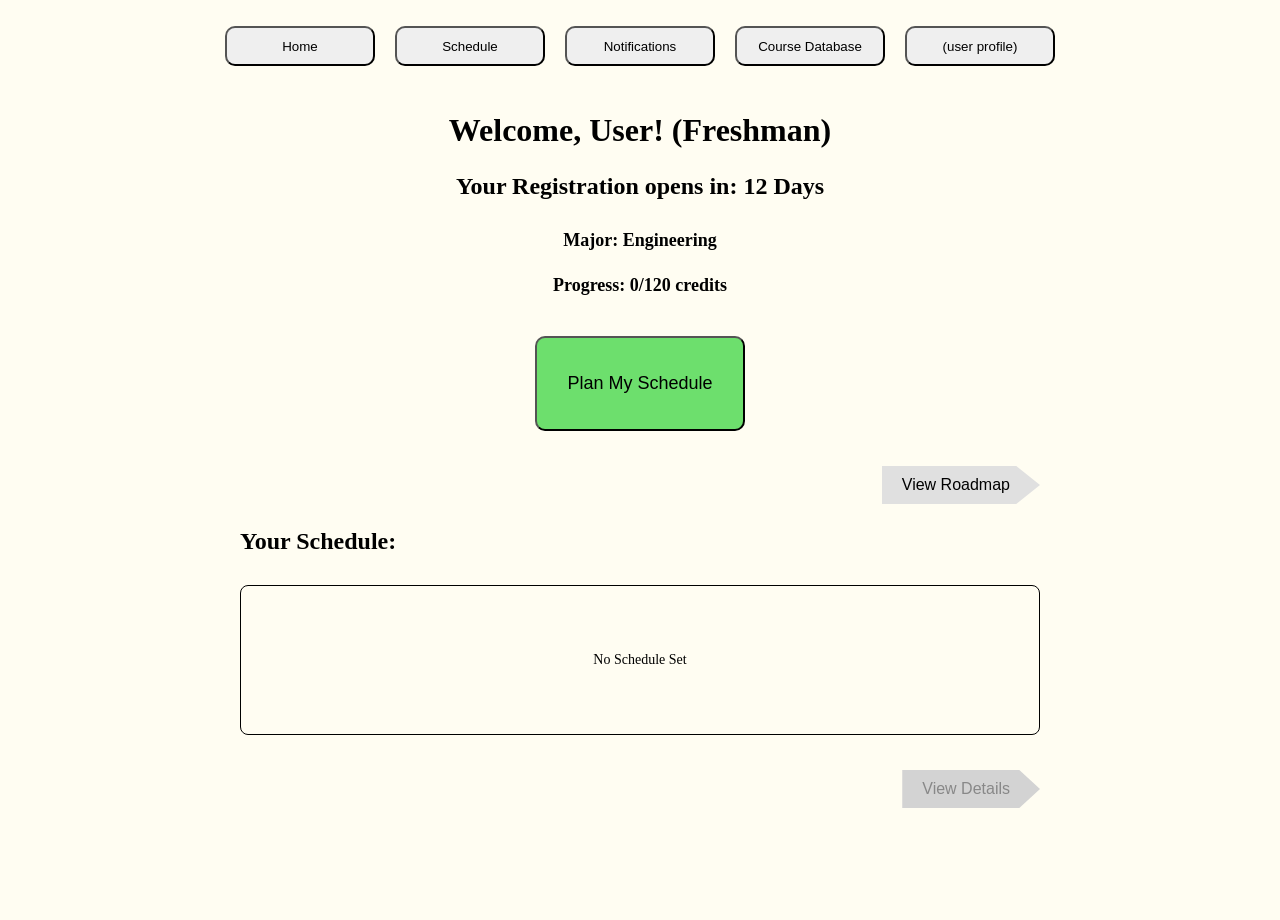
==== index.html @ ade17114 "added course database page placeholders and working dropdown" ====
<!doctype html>
<html lang="en-US">
  <head>
    <meta charset="utf-8" />
    <link rel="stylesheet" href="style.css" />
    <script src="functions.js" defer></script>
    <title>Home - UX Avengers Prototype</title>
  </head>
  <body>
    <nav>
      <!-- Navigation bar -->
      <ul class="nav-list">
        <li>
          <button onclick="showScreen('home-screen')" class="nav-button">
            Home
          </button>
        </li>
        <li>
          <button onclick="showScreen('schedule-screen')" class="nav-button">
            Schedule
          </button>
        </li>
        <li>
          <button
            onclick="showScreen('notifications-screen')"
            class="nav-button"
          >
            Notifications
          </button>
        </li>
        <li>
          <button
            onclick="showScreen('course-database-screen')"
            class="nav-button"
          >
            Course Database
          </button>
        </li>
        <li>
          <button
            onclick="showScreen('user-profile-screen')"
            class="nav-button"
          >
            (user profile)
          </button>
        </li>
      </ul>
    </nav>

    <div class="screen active" id="home-screen">
      <!-- Main content will go here -->
      <main>
        <div class="user-info">
          <h1>Welcome, User! (Freshman)</h1>
          <h3>Your Registration opens in: 12 Days</h3>
        </div>
        <div class="user-info">
          <h4>Major: Engineering</h4>
          <h4>Progress: 0/120 credits</h4>
        </div>

        <button
          onclick="showScreen('course-database-screen')"
          class="schedule-button"
        >
          Plan My Schedule
        </button>
        <button
          onclick="showScreen('course-roadmap-screen')"
          class="arrow-button"
        >
          View Roadmap
        </button>

        <section class="schedule-home">
          <h3>Your Schedule:</h3>
          <div class="schedule-box">
            <p class="empty-schedule">No Schedule Set</p>
          </div>
        </section>

        <button class="arrow-button details-button" disabled>
          View Details
        </button>
      </main>
    </div>

    <div class="screen" id="schedule-screen">
      <div class="screen-title">
        <h1>Your Schedule</h1>
      </div>
    </div>

    <div class="screen" id="notifications-screen">
      <div class="screen-title">
        <h1>Set Alarms</h1>
      </div>
    </div>

    <div class="screen" id="course-database-screen">
      <div class="screen-title">
        <h1>Select a Section</h1>
      </div>

      <div class="screen-body-container">
        <div class="course-db-topbar">
          <input
            type="text"
            id="course-search"
            class="course-search-bar"
            placeholder="Search courses..."
          />

          <div class="course-db-buttons">
            <button class="alarm-button">Alarms</button>
            <button class="filter-button">Filter</button>
          </div>
        </div>

        <div class="course-dropdown">
          <button
            class="dropdown-toggle"
            onclick="toggleDropdown('major-dropdown')"
          >
            Major Courses
          </button>

          <div class="dropdown-content" id="major-dropdown">
            <div class="course-card">
              <h2>MAT 1140</h2>
              <h3>Calculus 1</h3>
              <p>No Prerequisites</p>
              <p>Not Taken</p>
              <p>Tues, Thurs 8:00 AM -- 10:15 AM</p>
              <p>Description</p>
            </div>

            <div class="course-card">
              <h2>MAT 1140</h2>
              <h3>Calculus 1</h3>
              <p>No Prerequisites</p>
              <p>Not Taken</p>
              <p>Tues, Thurs 8:00 AM -- 10:15 AM</p>
              <p>Description</p>
            </div>
          </div>

          <div class="course-dropdown">
            <button
              class="dropdown-toggle"
              onclick="toggleDropdown('ge-dropdown')"
            >
              GE Courses
            </button>

            <div class="dropdown-content" id="ge-dropdown">
              <div class="course-card">
                <h2>MAT 1140</h2>
                <h3>Calculus 1</h3>
                <p>No Prerequisites</p>
                <p>Not Taken</p>
                <p>Tues, Thurs 8:00 AM -- 10:15 AM</p>
                <p>Description</p>
              </div>

              <div class="course-card">
                <h2>MAT 1140</h2>
                <h3>Calculus 1</h3>
                <p>No Prerequisites</p>
                <p>Not Taken</p>
                <p>Tues, Thurs 8:00 AM -- 10:15 AM</p>
                <p>Description</p>
              </div>
            </div>
          </div>
        </div>
      </div>
      <button class="add-courses-button">Add Selected Courses</button>
    </div>

    <div class="screen" id="user-profile-screen">
      <div class="screen-title">
        <h1>User Profile</h1>
      </div>
    </div>

    <div class="screen" id="course-roadmap-screen">
      <div class="screen-title">
        <h1>Course Roadmap</h1>
      </div>
      <div class="screen-body-container">
        <h3>Major Requirements:</h3>
        <div class="courses-box" id="major-courses-box">
          <p>No current courses</p>
        </div>
        <h3>GE Requirements</h3>
        <div class="courses-box" id="ge-courses-box">
          <p>No current courses</p>
        </div>
      </div>
    </div>
  </body>
</html>
---- style.css ----
body {
    display: flex;
    background-color: #FFFDF2;
    flex-direction: column;
    align-items: stretch;
    min-height: 100vh;
    margin: 0;
    padding: 10px;
}

nav {
    width: 100%;
}


main {
    width: 100%;
}

.screen {
    width: 100%;
    max-width: 800px;
    margin: 0 auto;
    display: none;
}

.screen-title{
    text-align: center;
}

.screen.active {
    display: block;
}

h1 {
    font-size: 32px;
}
h3 {
    margin-bottom: 30px;
    font-size: 24px;
}

nav ul {
    display: flex;
    justify-content: center;
    gap: 20px;
    list-style: none;
    padding: 0;
}

li {
    padding: 0;
}

.screen-body-container {
    padding: 0 20px; /* adjust this value */
    text-align: left;
}

.nav-button {
    width: 150px;
    height: 40px;
    display: flex;
    justify-content: center;
    align-items: center;
    border-radius: 10px;
}

button:hover {
    transform: scale(1.05);
}

.schedule-button {
    margin-top: 40px;
    padding: 35px 30px;
    font-size: 18px;
    display: block;
    margin-left: auto;
    margin-right: auto;
    border-radius: 10px;
    background-color: rgb(109, 223, 109);
}

.arrow-button {
    margin-top: 35px;
    padding: 10px 30px 10px 20px;
    font-size: 16px;
    display: block;
    margin-left: auto;
    margin-right: 0;
    border: none;
    background: none;
    cursor: pointer;
    clip-path: polygon(0% 0%, 85% 0%, 100% 50%, 85% 100%, 0% 100%);
    background-color: #e0e0e0;
}

.details-button {
    background-color: #d3d3d3;
    color: #888;
    cursor: not-allowed;
    filter: none;
    border: none;
}

.user-info {
    margin: 30px auto 0 auto;
    width: fit-content;
    text-align: center;
    font-size: 18px;
}

.schedule-section {
    margin-top: 30px;
}

.schedule-box {
    width: 100%;
    height: 150px;
    border: 1px solid black;
    border-radius: 8px;
    display: flex;
    align-items: center;
    justify-content: center;
    box-sizing: border-box;
    
}

.empty-schedule {
    color: black;
    font-size: 14px;
}

.courses-box{
    width: 100%;
    height: 150px;
    border: 1px solid black;
    border-radius: 8px;
    display: flex;
    align-items: center;
    justify-content: center;
    box-sizing: border-box;
}




.course-db-topbar {
    display: flex;
    justify-content: space-between;
    align-items: center;
    gap: 20px;
    margin-bottom: 25px;
    flex-wrap: wrap;
}

.course-search-bar {
    flex: 1;
    min-width: 220px;
    max-width: 400px;
    padding: 10px 14px;
    font-size: 16px;
    border: 1px solid #ccc;
    border-radius: 8px;
    box-sizing: border-box;
}

.course-db-buttons {
    display: flex;
    gap: 12px;
}

.course-db-buttons button {
    padding: 10px 18px;
    font-size: 15px;
    border: none;
    border-radius: 8px;
    cursor: pointer;
}

.add-courses-button {
    display: none;
    position: fixed;
    bottom: 20px;
    right: 20px;

    padding: 16px 20px;
    font-size: 16px;
    border: none;
    border-radius: 999px;

    background-color: rgb(109, 223, 109);
    color: black;
    cursor: pointer;

    box-shadow: 0 4px 12px rgba(0,0,0,0.15);
}

#course-database-screen.active .add-courses-button {
    display: block;
}

.dropdown-section {
    margin-bottom: 20px;
}

.dropdown-toggle {
    width: 100%;
    text-align: left;
    padding: 14px 16px;
    font-size: 18px;
    border: none;
    border-radius: 8px;
    background-color: #e8e8e8;
    cursor: pointer;
}

.dropdown-content {
    display: none;
    margin-top: 12px;
}

.dropdown-content.open {
    display: block;
}

.course-card {
    border: 1px solid #ccc;
    border-radius: 10px;
    padding: 16px;
    margin-bottom: 12px;
    background-color: white;
}

.course-card h3 {
    margin-top: 0;
    margin-bottom: 10px;
    font-size: 20px;
}

.course-card p {
    margin: 6px 0;
    font-size: 15px;
}
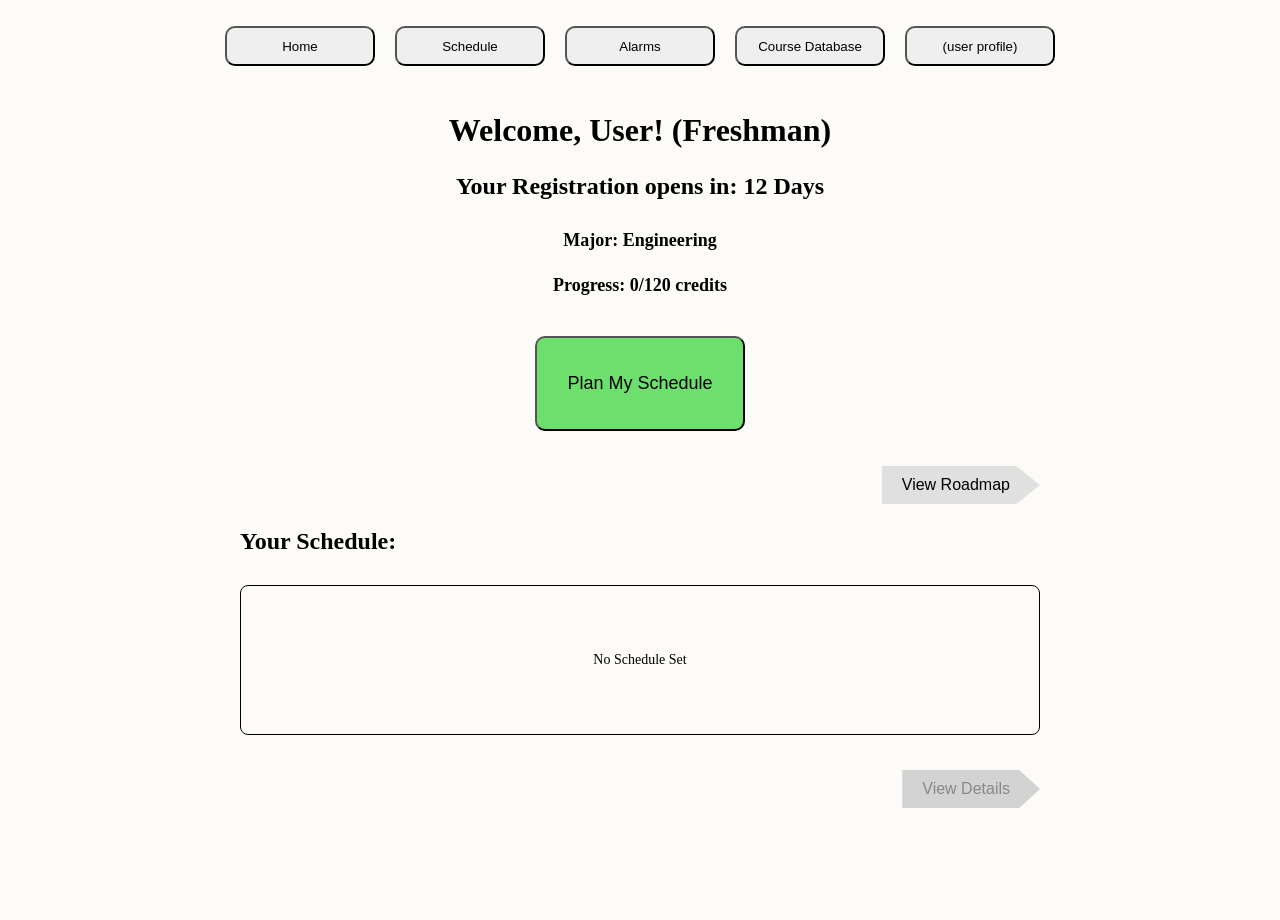
==== commit d2f2622e: "added more to course cards and spaced things better on course database" ====
--- a/index.html
+++ b/index.html
@@ -21,11 +21,8 @@
           </button>
         </li>
         <li>
-          <button
-            onclick="showScreen('notifications-screen')"
-            class="nav-button"
-          >
-            Notifications
+          <button onclick="showScreen('alarms-screen')" class="nav-button">
+            Alarms
           </button>
         </li>
         <li>
@@ -91,7 +88,7 @@
       </div>
     </div>
 
-    <div class="screen" id="notifications-screen">
+    <div class="screen" id="alarms-screen">
       <div class="screen-title">
         <h1>Set Alarms</h1>
       </div>
@@ -112,7 +109,7 @@
           />
 
           <div class="course-db-buttons">
-            <button class="alarm-button">Alarms</button>
+            <button class="alarm-button">🔔</button>
             <button class="filter-button">Filter</button>
           </div>
         </div>
@@ -127,7 +124,20 @@
 
           <div class="dropdown-content" id="major-dropdown">
             <div class="course-card">
-              <h2>MAT 1140</h2>
+              <div class="course-card-header">
+                <div class="course-card-title-group">
+                  <input type="checkbox" class="course-select-box" />
+                  <h1 class="course-name">MAT 1140</h1>
+                </div>
+
+                <div class="course-card-icons">
+                  <span class="icon-wrapper">
+                    <span class="course-icon">📈</span>
+                    <span class="icon-tooltip">Current Saved: 150</span>
+                  </span>
+                </div>
+              </div>
+
               <h3>Calculus 1</h3>
               <p>No Prerequisites</p>
               <p>Not Taken</p>
@@ -136,7 +146,25 @@
             </div>
 
             <div class="course-card">
-              <h2>MAT 1140</h2>
+              <div class="course-card-header">
+                <div class="course-card-title-group">
+                  <input type="checkbox" class="course-select-box" />
+                  <h1 class="course-name">MAT 1140</h1>
+                </div>
+
+                <div class="course-card-icons">
+                  <span class="icon-wrapper">
+                    <span class="course-icon">📈</span>
+                    <span class="icon-tooltip">Current Saved: 100</span>
+                  </span>
+
+                  <span class="icon-wrapper">
+                    <span class="course-icon">🔥</span>
+                    <span class="icon-tooltip">Popular Professor</span>
+                  </span>
+                </div>
+              </div>
+
               <h3>Calculus 1</h3>
               <p>No Prerequisites</p>
               <p>Not Taken</p>
@@ -155,7 +183,13 @@
 
             <div class="dropdown-content" id="ge-dropdown">
               <div class="course-card">
-                <h2>MAT 1140</h2>
+                <div class="course-card-header">
+                  <div class="course-card-title-group">
+                    <input type="checkbox" class="course-select-box" />
+                    <h1 class="course-name">MAT 1140</h1>
+                  </div>
+                </div>
+
                 <h3>Calculus 1</h3>
                 <p>No Prerequisites</p>
                 <p>Not Taken</p>
@@ -164,7 +198,20 @@
               </div>
 
               <div class="course-card">
-                <h2>MAT 1140</h2>
+                <div class="course-card-header">
+                  <div class="course-card-title-group">
+                    <input type="checkbox" class="course-select-box" />
+                    <h1 class="course-name">MAT 1140</h1>
+                  </div>
+
+                  <div class="course-card-icons">
+                    <span class="icon-wrapper">
+                      <span class="course-icon">🔥</span>
+                      <span class="icon-tooltip">Popular Professor</span>
+                    </span>
+                  </div>
+                </div>
+
                 <h3>Calculus 1</h3>
                 <p>No Prerequisites</p>
                 <p>Not Taken</p>
--- a/style.css
+++ b/style.css
@@ -1,6 +1,6 @@
 body {
     display: flex;
-    background-color: #FFFDF2;
+    background-color: #fcfbf8;
     flex-direction: column;
     align-items: stretch;
     min-height: 100vh;
@@ -66,8 +66,16 @@
     border-radius: 10px;
 }
 
+button{
+    transition: transform 0.1s, filter 0.1s;
+}
+
 button:hover {
     transform: scale(1.05);
+}
+
+button:active {
+    filter: brightness(0.85);
 }
 
 .schedule-button {
@@ -208,6 +216,7 @@
     width: 100%;
     text-align: left;
     padding: 14px 16px;
+    margin-top: 16px;
     font-size: 18px;
     border: none;
     border-radius: 8px;
@@ -241,4 +250,92 @@
 .course-card p {
     margin: 6px 0;
     font-size: 15px;
+}
+
+.course-card {
+    background-color: white;
+    border: 1px solid #ccc;
+    border-radius: 12px;
+    padding: 16px;
+    margin-bottom: 14px;
+    box-sizing: border-box;
+}
+
+.course-card-header {
+    display: flex;
+    justify-content: space-between;
+    align-items: center;
+    gap: 16px;
+}
+
+.course-card-title-group {
+    display: flex;
+    align-items: center;
+    gap: 12px;
+    min-width: 0;
+}
+
+.course-select-box {
+    width: 18px;
+    height: 18px;
+    cursor: pointer;
+    flex-shrink: 0;
+}
+
+.course-name {
+    margin: 0;
+    font-size: 20px;
+}
+
+.course-card-icons {
+    display: flex;
+    align-items: center;
+    gap: 10px;
+    flex-shrink: 0;
+}
+
+.course-icon {
+    font-size: 18px;
+    cursor: pointer;
+    display: inline-block;
+    line-height: 1;
+}
+
+.icon-wrapper {
+    position: relative;
+    display: inline-flex;
+    align-items: center;
+}
+
+.icon-tooltip {
+    position: absolute;
+    bottom: 130%;
+    left: 50%;
+    transform: translateX(-50%);
+    background-color: #333;
+    color: white;
+    font-size: 13px;
+    padding: 6px 10px;
+    border-radius: 6px;
+    white-space: nowrap;
+    opacity: 0;
+    pointer-events: none;
+    transition: opacity 0.15s ease;
+    z-index: 10;
+}
+
+.icon-wrapper:hover .icon-tooltip {
+    opacity: 1;
+}
+
+.course-card-divider {
+    height: 1px;
+    background-color: #d9d9d9;
+    margin: 12px 0;
+}
+
+.course-card-details p {
+    margin: 6px 0;
+    font-size: 15px;
+    text-align: left;
 }
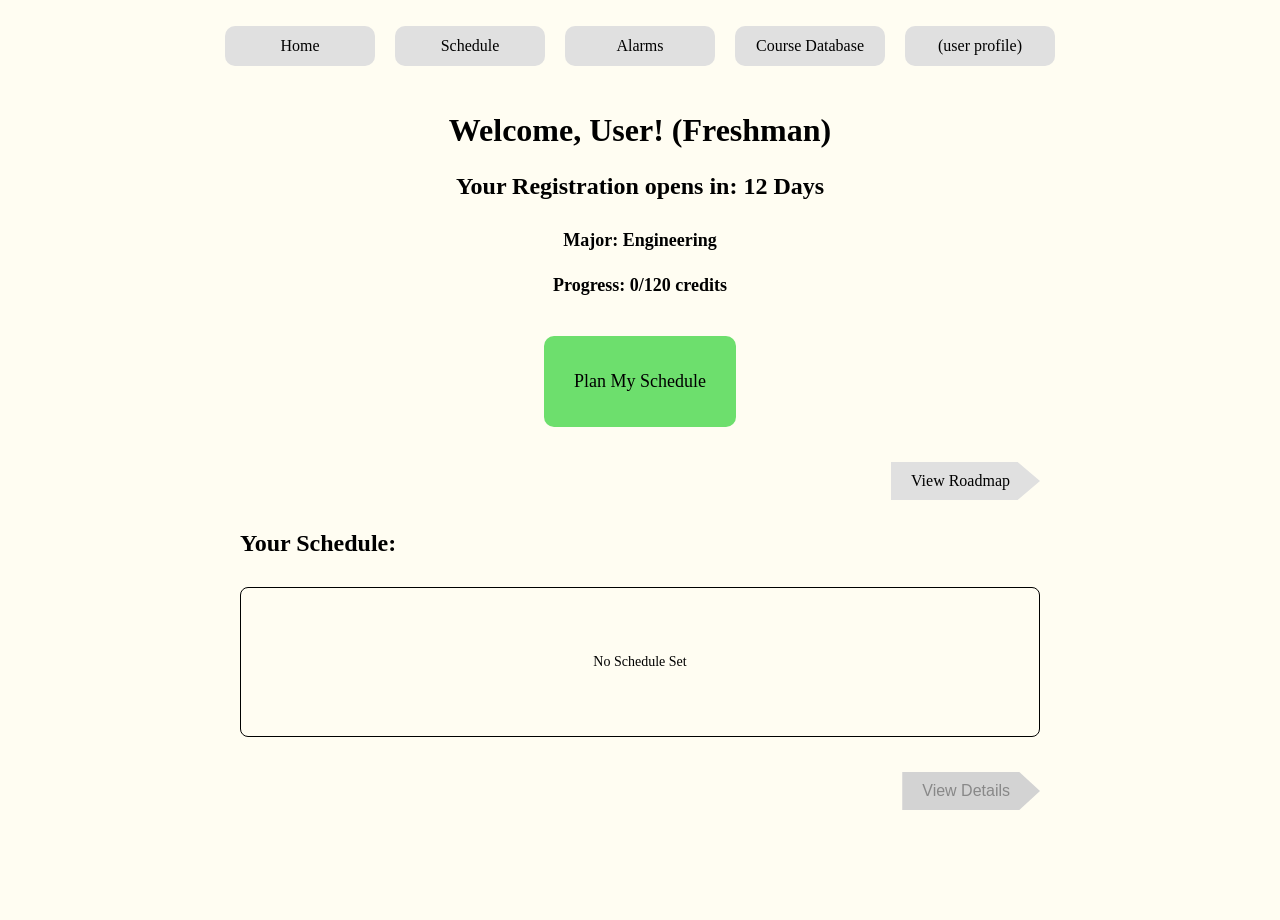
==== commit e3f7aff7: "edited title and testing pages" ====
--- a/index.html
+++ b/index.html
@@ -4,247 +4,47 @@
     <meta charset="utf-8" />
     <link rel="stylesheet" href="style.css" />
     <script src="functions.js" defer></script>
-    <title>Home - UX Avengers Prototype</title>
+    <title>Home</title>
   </head>
   <body>
     <nav>
-      <!-- Navigation bar -->
       <ul class="nav-list">
+        <li><a href="index.html" class="nav-button">Home</a></li>
+        <li><a href="schedule.html" class="nav-button">Schedule</a></li>
+        <li><a href="alarms.html" class="nav-button">Alarms</a></li>
         <li>
-          <button onclick="showScreen('home-screen')" class="nav-button">
-            Home
-          </button>
+          <a href="course-database.html" class="nav-button">Course Database</a>
         </li>
         <li>
-          <button onclick="showScreen('schedule-screen')" class="nav-button">
-            Schedule
-          </button>
-        </li>
-        <li>
-          <button onclick="showScreen('alarms-screen')" class="nav-button">
-            Alarms
-          </button>
-        </li>
-        <li>
-          <button
-            onclick="showScreen('course-database-screen')"
-            class="nav-button"
-          >
-            Course Database
-          </button>
-        </li>
-        <li>
-          <button
-            onclick="showScreen('user-profile-screen')"
-            class="nav-button"
-          >
-            (user profile)
-          </button>
+          <a href="user-profile.html" class="nav-button">(user profile)</a>
         </li>
       </ul>
     </nav>
 
-    <div class="screen active" id="home-screen">
-      <!-- Main content will go here -->
-      <main>
-        <div class="user-info">
-          <h1>Welcome, User! (Freshman)</h1>
-          <h3>Your Registration opens in: 12 Days</h3>
-        </div>
-        <div class="user-info">
-          <h4>Major: Engineering</h4>
-          <h4>Progress: 0/120 credits</h4>
-        </div>
-
-        <button
-          onclick="showScreen('course-database-screen')"
-          class="schedule-button"
-        >
-          Plan My Schedule
-        </button>
-        <button
-          onclick="showScreen('course-roadmap-screen')"
-          class="arrow-button"
-        >
-          View Roadmap
-        </button>
-
-        <section class="schedule-home">
-          <h3>Your Schedule:</h3>
-          <div class="schedule-box">
-            <p class="empty-schedule">No Schedule Set</p>
-          </div>
-        </section>
-
-        <button class="arrow-button details-button" disabled>
-          View Details
-        </button>
-      </main>
-    </div>
-
-    <div class="screen" id="schedule-screen">
-      <div class="screen-title">
-        <h1>Your Schedule</h1>
-      </div>
-    </div>
-
-    <div class="screen" id="alarms-screen">
-      <div class="screen-title">
-        <h1>Set Alarms</h1>
-      </div>
-    </div>
-
-    <div class="screen" id="course-database-screen">
-      <div class="screen-title">
-        <h1>Select a Section</h1>
+    <main class="page">
+      <div class="user-info">
+        <h1>Welcome, User! (Freshman)</h1>
+        <h3>Your Registration opens in: 12 Days</h3>
       </div>
 
-      <div class="screen-body-container">
-        <div class="course-db-topbar">
-          <input
-            type="text"
-            id="course-search"
-            class="course-search-bar"
-            placeholder="Search courses..."
-          />
+      <div class="user-info">
+        <h4>Major: Engineering</h4>
+        <h4>Progress: 0/120 credits</h4>
+      </div>
 
-          <div class="course-db-buttons">
-            <button class="alarm-button">🔔</button>
-            <button class="filter-button">Filter</button>
-          </div>
+      <a href="course-database.html" class="schedule-button"
+        >Plan My Schedule</a
+      >
+      <a href="course-roadmap.html" class="arrow-button">View Roadmap</a>
+
+      <section class="schedule-home">
+        <h3>Your Schedule:</h3>
+        <div class="schedule-box">
+          <p class="empty-schedule">No Schedule Set</p>
         </div>
+      </section>
 
-        <div class="course-dropdown">
-          <button
-            class="dropdown-toggle"
-            onclick="toggleDropdown('major-dropdown')"
-          >
-            Major Courses
-          </button>
-
-          <div class="dropdown-content" id="major-dropdown">
-            <div class="course-card">
-              <div class="course-card-header">
-                <div class="course-card-title-group">
-                  <input type="checkbox" class="course-select-box" />
-                  <h1 class="course-name">MAT 1140</h1>
-                </div>
-
-                <div class="course-card-icons">
-                  <span class="icon-wrapper">
-                    <span class="course-icon">📈</span>
-                    <span class="icon-tooltip">Current Saved: 150</span>
-                  </span>
-                </div>
-              </div>
-
-              <h3>Calculus 1</h3>
-              <p>No Prerequisites</p>
-              <p>Not Taken</p>
-              <p>Tues, Thurs 8:00 AM -- 10:15 AM</p>
-              <p>Description</p>
-            </div>
-
-            <div class="course-card">
-              <div class="course-card-header">
-                <div class="course-card-title-group">
-                  <input type="checkbox" class="course-select-box" />
-                  <h1 class="course-name">MAT 1140</h1>
-                </div>
-
-                <div class="course-card-icons">
-                  <span class="icon-wrapper">
-                    <span class="course-icon">📈</span>
-                    <span class="icon-tooltip">Current Saved: 100</span>
-                  </span>
-
-                  <span class="icon-wrapper">
-                    <span class="course-icon">🔥</span>
-                    <span class="icon-tooltip">Popular Professor</span>
-                  </span>
-                </div>
-              </div>
-
-              <h3>Calculus 1</h3>
-              <p>No Prerequisites</p>
-              <p>Not Taken</p>
-              <p>Tues, Thurs 8:00 AM -- 10:15 AM</p>
-              <p>Description</p>
-            </div>
-          </div>
-
-          <div class="course-dropdown">
-            <button
-              class="dropdown-toggle"
-              onclick="toggleDropdown('ge-dropdown')"
-            >
-              GE Courses
-            </button>
-
-            <div class="dropdown-content" id="ge-dropdown">
-              <div class="course-card">
-                <div class="course-card-header">
-                  <div class="course-card-title-group">
-                    <input type="checkbox" class="course-select-box" />
-                    <h1 class="course-name">MAT 1140</h1>
-                  </div>
-                </div>
-
-                <h3>Calculus 1</h3>
-                <p>No Prerequisites</p>
-                <p>Not Taken</p>
-                <p>Tues, Thurs 8:00 AM -- 10:15 AM</p>
-                <p>Description</p>
-              </div>
-
-              <div class="course-card">
-                <div class="course-card-header">
-                  <div class="course-card-title-group">
-                    <input type="checkbox" class="course-select-box" />
-                    <h1 class="course-name">MAT 1140</h1>
-                  </div>
-
-                  <div class="course-card-icons">
-                    <span class="icon-wrapper">
-                      <span class="course-icon">🔥</span>
-                      <span class="icon-tooltip">Popular Professor</span>
-                    </span>
-                  </div>
-                </div>
-
-                <h3>Calculus 1</h3>
-                <p>No Prerequisites</p>
-                <p>Not Taken</p>
-                <p>Tues, Thurs 8:00 AM -- 10:15 AM</p>
-                <p>Description</p>
-              </div>
-            </div>
-          </div>
-        </div>
-      </div>
-      <button class="add-courses-button">Add Selected Courses</button>
-    </div>
-
-    <div class="screen" id="user-profile-screen">
-      <div class="screen-title">
-        <h1>User Profile</h1>
-      </div>
-    </div>
-
-    <div class="screen" id="course-roadmap-screen">
-      <div class="screen-title">
-        <h1>Course Roadmap</h1>
-      </div>
-      <div class="screen-body-container">
-        <h3>Major Requirements:</h3>
-        <div class="courses-box" id="major-courses-box">
-          <p>No current courses</p>
-        </div>
-        <h3>GE Requirements</h3>
-        <div class="courses-box" id="ge-courses-box">
-          <p>No current courses</p>
-        </div>
-      </div>
-    </div>
+      <button class="arrow-button details-button" disabled>View Details</button>
+    </main>
   </body>
 </html>
--- a/style.css
+++ b/style.css
@@ -1,6 +1,6 @@
 body {
     display: flex;
-    background-color: #fcfbf8;
+    background-color: #FFFDF2;
     flex-direction: column;
     align-items: stretch;
     min-height: 100vh;
@@ -10,31 +10,21 @@
 
 nav {
     width: 100%;
-}
-
-
-main {
-    width: 100%;
-}
-
-.screen {
-    width: 100%;
     max-width: 800px;
     margin: 0 auto;
-    display: none;
-}
-
-.screen-title{
-    text-align: center;
-}
-
-.screen.active {
-    display: block;
+}
+
+main,
+.page {
+    width: 100%;
+    max-width: 800px;
+    margin: 0 auto;
 }
 
 h1 {
     font-size: 32px;
 }
+
 h3 {
     margin-bottom: 30px;
     font-size: 24px;
@@ -52,30 +42,67 @@
     padding: 0;
 }
 
+/* Make links look like buttons */
+.nav-button,
+.schedule-button,
+.arrow-button,
+.alarm-button {
+    text-decoration: none;
+    color: black;
+    box-sizing: border-box;
+}
+
+button,
+.nav-button,
+.schedule-button,
+.arrow-button,
+.alarm-button,
+.filter-button,
+.add-courses-button,
+.dropdown-toggle {
+    transition: transform 0.1s, filter 0.1s;
+}
+
+button:hover,
+.nav-button:hover,
+.schedule-button:hover,
+.arrow-button:hover,
+.alarm-button:hover,
+.filter-button:hover,
+.add-courses-button:hover,
+.dropdown-toggle:hover {
+    transform: scale(1.05);
+}
+
+button:active,
+.nav-button:active,
+.schedule-button:active,
+.arrow-button:active,
+.alarm-button:active,
+.filter-button:active,
+.add-courses-button:active,
+.dropdown-toggle:active {
+    transform: scale(0.97);
+    filter: brightness(0.85);
+}
+
+.screen-title {
+    text-align: center;
+}
+
 .screen-body-container {
-    padding: 0 20px; /* adjust this value */
+    padding: 0 20px;
     text-align: left;
 }
 
 .nav-button {
     width: 150px;
     height: 40px;
-    display: flex;
+    display: inline-flex;
     justify-content: center;
     align-items: center;
     border-radius: 10px;
-}
-
-button{
-    transition: transform 0.1s, filter 0.1s;
-}
-
-button:hover {
-    transform: scale(1.05);
-}
-
-button:active {
-    filter: brightness(0.85);
+    background-color: #e0e0e0;
 }
 
 .schedule-button {
@@ -83,6 +110,7 @@
     padding: 35px 30px;
     font-size: 18px;
     display: block;
+    width: fit-content;
     margin-left: auto;
     margin-right: auto;
     border-radius: 10px;
@@ -94,6 +122,7 @@
     padding: 10px 30px 10px 20px;
     font-size: 16px;
     display: block;
+    width: fit-content;
     margin-left: auto;
     margin-right: 0;
     border: none;
@@ -111,6 +140,12 @@
     border: none;
 }
 
+.details-button:hover,
+.details-button:active {
+    transform: none;
+    filter: none;
+}
+
 .user-info {
     margin: 30px auto 0 auto;
     width: fit-content;
@@ -118,20 +153,21 @@
     font-size: 18px;
 }
 
+.schedule-home,
 .schedule-section {
     margin-top: 30px;
 }
 
-.schedule-box {
-    width: 100%;
-    height: 150px;
+.schedule-box,
+.courses-box {
+    width: 100%;
+    min-height: 150px;
     border: 1px solid black;
     border-radius: 8px;
     display: flex;
     align-items: center;
     justify-content: center;
     box-sizing: border-box;
-    
 }
 
 .empty-schedule {
@@ -139,25 +175,13 @@
     font-size: 14px;
 }
 
-.courses-box{
-    width: 100%;
-    height: 150px;
-    border: 1px solid black;
-    border-radius: 8px;
-    display: flex;
-    align-items: center;
-    justify-content: center;
-    box-sizing: border-box;
-}
-
-
-
-
+/* Course database top bar */
 .course-db-topbar {
     display: flex;
+    align-items: center;
     justify-content: space-between;
-    align-items: center;
     gap: 20px;
+    width: 100%;
     margin-bottom: 25px;
     flex-wrap: wrap;
 }
@@ -165,50 +189,51 @@
 .course-search-bar {
     flex: 1;
     min-width: 220px;
-    max-width: 400px;
-    padding: 10px 14px;
-    font-size: 16px;
+    max-width: 500px;
+    height: 56px;
+    padding: 0 22px;
+    font-size: 17px;
     border: 1px solid #ccc;
-    border-radius: 8px;
+    border-radius: 999px;
     box-sizing: border-box;
+    outline: none;
+    background-color: white;
+}
+
+.course-search-bar:focus {
+    border-color: #999;
 }
 
 .course-db-buttons {
     display: flex;
+    align-items: center;
     gap: 12px;
-}
-
-.course-db-buttons button {
-    padding: 10px 18px;
+    margin-left: auto;
+}
+
+.alarm-button,
+.filter-button {
+    height: 44px;
+    padding: 0 18px;
     font-size: 15px;
     border: none;
-    border-radius: 8px;
-    cursor: pointer;
-}
-
-.add-courses-button {
-    display: none;
-    position: fixed;
-    bottom: 20px;
-    right: 20px;
-
-    padding: 16px 20px;
-    font-size: 16px;
-    border: none;
-    border-radius: 999px;
-
-    background-color: rgb(109, 223, 109);
-    color: black;
-    cursor: pointer;
-
-    box-shadow: 0 4px 12px rgba(0,0,0,0.15);
-}
-
-#course-database-screen.active .add-courses-button {
-    display: block;
-}
-
-.dropdown-section {
+    border-radius: 10px;
+    cursor: pointer;
+    display: inline-flex;
+    justify-content: center;
+    align-items: center;
+}
+
+.alarm-button {
+    background-color: #e0e0e0;
+}
+
+.filter-button {
+    background-color: #e0e0e0;
+}
+
+/* Dropdowns */
+.course-dropdown {
     margin-bottom: 20px;
 }
 
@@ -216,7 +241,6 @@
     width: 100%;
     text-align: left;
     padding: 14px 16px;
-    margin-top: 16px;
     font-size: 18px;
     border: none;
     border-radius: 8px;
@@ -233,25 +257,7 @@
     display: block;
 }
 
-.course-card {
-    border: 1px solid #ccc;
-    border-radius: 10px;
-    padding: 16px;
-    margin-bottom: 12px;
-    background-color: white;
-}
-
-.course-card h3 {
-    margin-top: 0;
-    margin-bottom: 10px;
-    font-size: 20px;
-}
-
-.course-card p {
-    margin: 6px 0;
-    font-size: 15px;
-}
-
+/* Course cards */
 .course-card {
     background-color: white;
     border: 1px solid #ccc;
@@ -284,7 +290,7 @@
 
 .course-name {
     margin: 0;
-    font-size: 20px;
+    font-size: 24px;
 }
 
 .course-card-icons {
@@ -334,8 +340,47 @@
     margin: 12px 0;
 }
 
-.course-card-details p {
+.course-card-details {
+    text-align: left;
+}
+
+.course-card-details h3,
+.course-card h3 {
+    margin-top: 0;
+    margin-bottom: 10px;
+    font-size: 20px;
+}
+
+.course-card-details p,
+.course-card p {
     margin: 6px 0;
     font-size: 15px;
-    text-align: left;
+}
+
+.add-courses-button {
+    position: fixed;
+    bottom: 20px;
+    right: 20px;
+    padding: 16px 20px;
+    font-size: 16px;
+    border: none;
+    border-radius: 999px;
+    background-color: rgb(109, 223, 109);
+    color: black;
+    cursor: pointer;
+    box-shadow: 0 4px 12px rgba(0, 0, 0, 0.15);
+}
+
+@media (max-width: 700px) {
+    nav ul {
+        flex-wrap: wrap;
+    }
+
+    .course-db-topbar {
+        align-items: stretch;
+    }
+
+    .course-db-buttons {
+        margin-left: 0;
+    }
 }
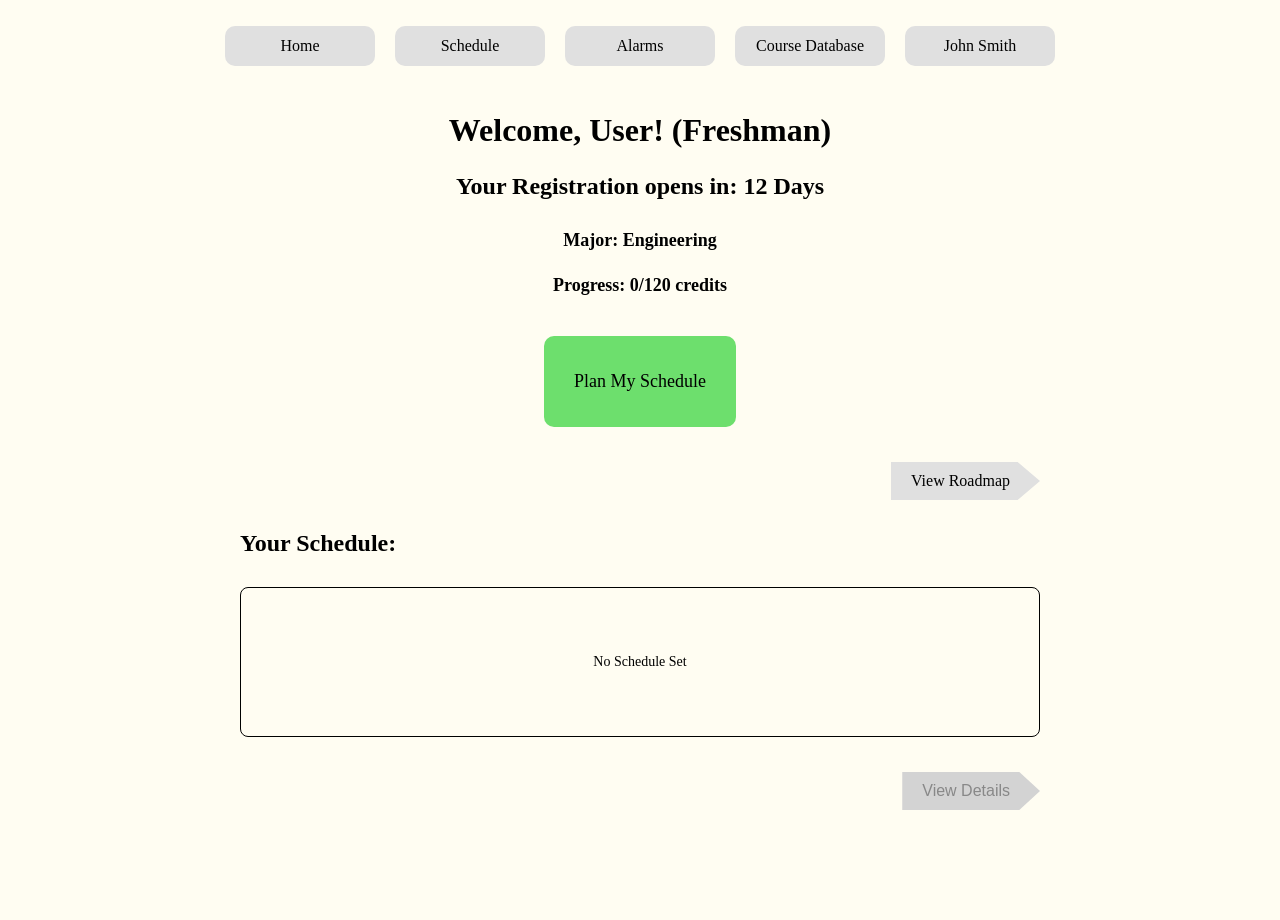
==== commit 3fd267c5: "updated profile on navbar" ====
--- a/index.html
+++ b/index.html
@@ -16,7 +16,7 @@
           <a href="course-database.html" class="nav-button">Course Database</a>
         </li>
         <li>
-          <a href="user-profile.html" class="nav-button">(user profile)</a>
+          <a href="user-profile.html" class="nav-button">John Smith</a>
         </li>
       </ul>
     </nav>
--- a/style.css
+++ b/style.css
@@ -21,6 +21,10 @@
     margin: 0 auto;
 }
 
+a {
+    text-decoration: none;
+}
+
 h1 {
     font-size: 32px;
 }
@@ -42,7 +46,6 @@
     padding: 0;
 }
 
-/* Make links look like buttons */
 .nav-button,
 .schedule-button,
 .arrow-button,
@@ -129,6 +132,21 @@
     background: none;
     cursor: pointer;
     clip-path: polygon(0% 0%, 85% 0%, 100% 50%, 85% 100%, 0% 100%);
+    background-color: #e0e0e0;
+}
+
+.arrow-button-back {
+    margin-top: 35px;
+    padding: 10px 20px 10px 30px;
+    font-size: 16px;
+    display: block;
+    width: fit-content;
+    margin-left: 0;
+    margin-right: auto;
+    border: none;
+    background: none;
+    cursor: pointer;
+    clip-path: polygon(15% 0%, 100% 0%, 100% 100%, 15% 100%, 0% 50%);
     background-color: #e0e0e0;
 }
 
@@ -371,6 +389,102 @@
     box-shadow: 0 4px 12px rgba(0, 0, 0, 0.15);
 }
 
+
+/* Schedule Page */
+.calendar-grid {
+    display: grid;
+    grid-template-columns: 80px repeat(7, 1fr);
+    grid-template-rows: 50px repeat(14, 60px);
+    gap: 1px;
+    background-color: #ccc;
+    border: 1px solid #ccc;
+}
+
+.table-header {
+    background-color: #585858;
+    color: white;
+}
+
+table {
+    table-layout: auto;
+    width: 100%;
+    font-size: 14px;
+    border-spacing: 1px;
+    background-color: #cfcfcf;
+}
+
+td {
+    background-color: white;
+    padding: 15px;
+    border-radius: 2px;
+}
+
+th {
+    padding: 15px;
+    border-radius: 2px;
+}
+
+/* Course card fills its cell */
+td[data-course] {
+    padding: 0;
+}
+
+.sch-course-card {
+    display: block;
+    width: 100%;
+    height: 100%;
+    padding: 15px;
+    background-color: #cde5ff;
+    border-left: 4px solid #007bff;
+    border-radius: 4px;
+    font-weight: bold;
+    color: #004085;
+    z-index: 10;
+}
+
+.info-box {
+  border: 1px solid #ccc;
+  border-radius: 8px;
+  padding: 10px 14px;
+  margin-bottom: 16px;
+  line-height: 1.6;
+}
+
+.info-box ul {
+  list-style: none;
+  padding-left: 16px;
+}
+
+/* Schedule Menu */
+.schedule-menu-wrapper {
+    display: flex;
+    justify-content: space-between;
+    align-items: center;
+}
+.schedule-menu-saved {
+    display: flex;
+    justify-content: space-between;
+    align-items: end;
+    gap: 10px;
+}
+
+
+/* Warning message for Schedule */
+#warnings-popup {
+  display: none; 
+  padding: 10px;
+  background-color: #f9f9f9;
+  border: 1px solid #ddd;
+  margin-top: 5px;
+  text-align: left;
+}
+
+#warnings-popup.open {
+  display: block;
+}
+
+
+
 @media (max-width: 700px) {
     nav ul {
         flex-wrap: wrap;
@@ -383,4 +497,32 @@
     .course-db-buttons {
         margin-left: 0;
     }
+}
+
+
+/*  Changes what add courses button looks like when locked  */
+.add-courses-button:disabled {
+    background-color: #d3d3d3;
+    color: #888;
+    cursor: not-allowed;
+    box-shadow: none;
+}
+
+.add-courses-button:disabled:hover,
+.add-courses-button:disabled:active {
+    transform: none;
+    filter: none;
+}
+
+
+.table-data.selected td {
+  background-color: #e3f2fd;
+  font-weight: 600;
+}
+
+/* Changed course card look when selected */
+.course-card.selected {
+  border: 2px solid #1976d2;
+  background-color: #f4f9ff;
+  box-shadow: 0 2px 10px rgba(25, 118, 210, 0.12);
 }
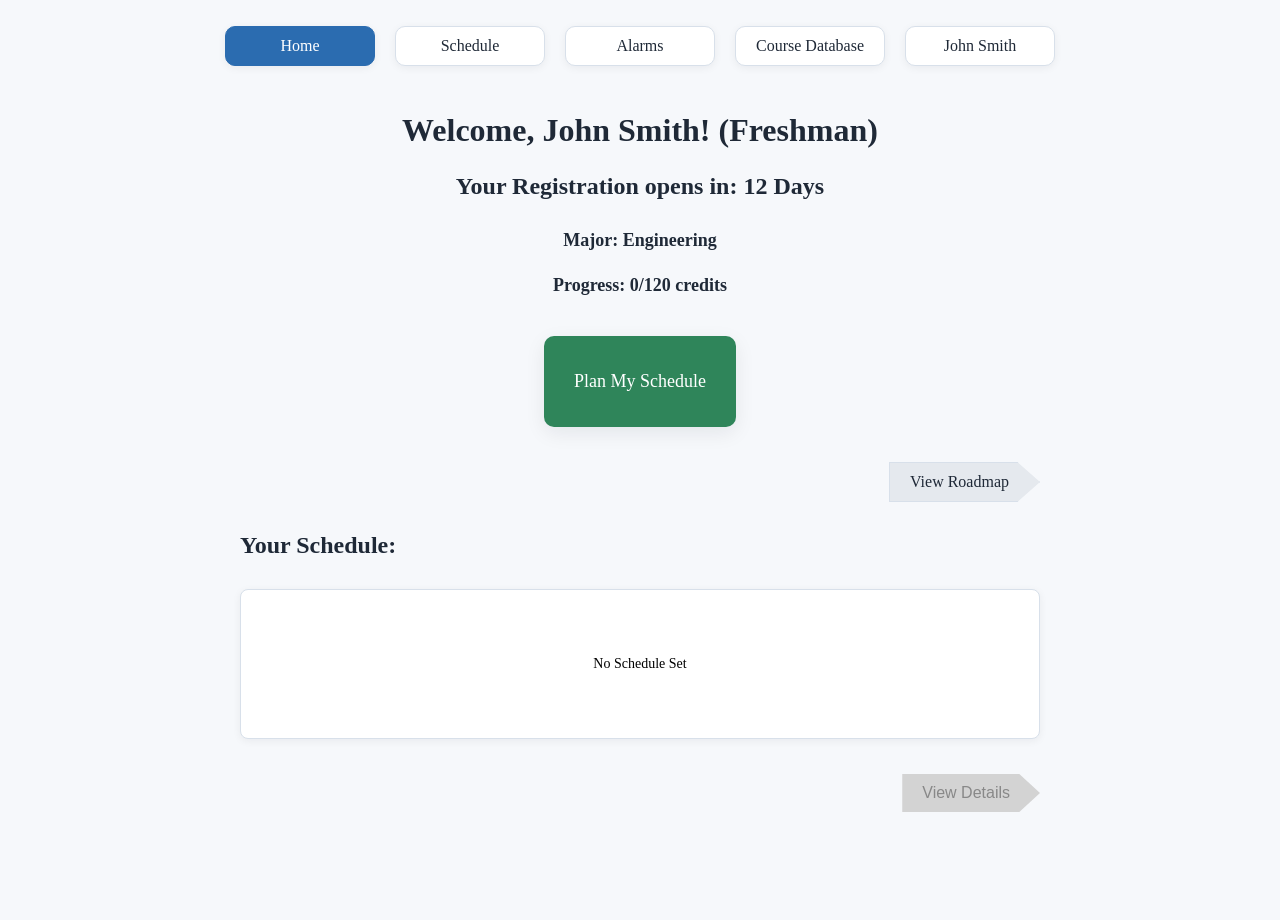
==== commit 938e3a66: "changed colors, added variables to easily adjust colors, highlight current page on nav bar" ====
--- a/index.html
+++ b/index.html
@@ -9,7 +9,7 @@
   <body>
     <nav>
       <ul class="nav-list">
-        <li><a href="index.html" class="nav-button">Home</a></li>
+        <li><a href="index.html" class="nav-button active">Home</a></li>
         <li><a href="schedule.html" class="nav-button">Schedule</a></li>
         <li><a href="alarms.html" class="nav-button">Alarms</a></li>
         <li>
@@ -23,7 +23,7 @@
 
     <main class="page">
       <div class="user-info">
-        <h1>Welcome, User! (Freshman)</h1>
+        <h1>Welcome, John Smith! (Freshman)</h1>
         <h3>Your Registration opens in: 12 Days</h3>
       </div>
 
--- a/style.css
+++ b/style.css
@@ -1,6 +1,33 @@
+/* Constant variables for colors */
+:root {
+  --bg: #f6f8fb;
+  --surface: #ffffff;
+  --surface-alt: #e5e9ee;
+
+  --primary: #2b6cb0;
+  --primary-hover: #1f5a96;
+  --primary-soft: #e6f0fb;
+
+  --success: #2f855a;
+  --success-soft: #e6f6ee;
+
+  --warning: #b7791f;
+  --warning-soft: #fff7e6;
+
+  --text: #1f2937;
+  --text-muted: #6b7280;
+  --text-light: #94a3b8;
+
+  --border: #d8e0ea;
+  --shadow: 0 6px 20px rgba(15, 23, 42, 0.08);
+  --shadow-soft: 0 2px 8px rgba(15, 23, 42, 0.06);
+}
+
+
 body {
     display: flex;
-    background-color: #FFFDF2;
+    background-color: var(--bg);
+    color: var(--text);
     flex-direction: column;
     align-items: stretch;
     min-height: 100vh;
@@ -105,7 +132,16 @@
     justify-content: center;
     align-items: center;
     border-radius: 10px;
-    background-color: #e0e0e0;
+    background-color: var(--surface);
+    color: var(--text);
+    border: 1px solid var(--border);
+    box-shadow: var(--shadow-soft);
+}
+
+.nav-button.active {
+    background-color: var(--primary);
+    color: white;
+    border-color: var(--primary);
 }
 
 .schedule-button {
@@ -117,7 +153,9 @@
     margin-left: auto;
     margin-right: auto;
     border-radius: 10px;
-    background-color: rgb(109, 223, 109);
+    background-color: var(--success);
+    color: white;
+    box-shadow: var(--shadow);
 }
 
 .arrow-button {
@@ -132,7 +170,9 @@
     background: none;
     cursor: pointer;
     clip-path: polygon(0% 0%, 85% 0%, 100% 50%, 85% 100%, 0% 100%);
-    background-color: #e0e0e0;
+    background-color: var(--surface-alt);
+    color: var(--text);
+    border: 1px solid var(--border);
 }
 
 .arrow-button-back {
@@ -147,7 +187,9 @@
     background: none;
     cursor: pointer;
     clip-path: polygon(15% 0%, 100% 0%, 100% 100%, 15% 100%, 0% 50%);
-    background-color: #e0e0e0;
+    background-color: var(--surface-alt);
+    color: var(--text);
+    border: 1px solid var(--border);
 }
 
 .details-button {
@@ -180,7 +222,9 @@
 .courses-box {
     width: 100%;
     min-height: 150px;
-    border: 1px solid black;
+    background-color: var(--surface);
+    border: 1px solid var(--border);
+    box-shadow: var(--shadow-soft);
     border-radius: 8px;
     display: flex;
     align-items: center;
@@ -211,15 +255,16 @@
     height: 56px;
     padding: 0 22px;
     font-size: 17px;
-    border: 1px solid #ccc;
     border-radius: 999px;
     box-sizing: border-box;
     outline: none;
-    background-color: white;
+    background-color: var(--surface);
+    color: var(--text);
+    border: 1px solid var(--border);
 }
 
 .course-search-bar:focus {
-    border-color: #999;
+    border-color: var(--primary);
 }
 
 .course-db-buttons {
@@ -243,11 +288,15 @@
 }
 
 .alarm-button {
-    background-color: #e0e0e0;
+    background-color: var(--surface-alt);
+    color: var(--text);
+    border: 1px solid var(--border);
 }
 
 .filter-button {
-    background-color: #e0e0e0;
+    background-color: var(--surface-alt);
+    color: var(--text);
+    border: 1px solid var(--border);
 }
 
 /* Dropdowns */
@@ -262,7 +311,9 @@
     font-size: 18px;
     border: none;
     border-radius: 8px;
-    background-color: #e8e8e8;
+    background-color: var(--surface-alt);
+    color: var(--text);
+    border: 1px solid var(--border);
     cursor: pointer;
 }
 
@@ -277,8 +328,9 @@
 
 /* Course cards */
 .course-card {
-    background-color: white;
-    border: 1px solid #ccc;
+    background-color: var(--surface);
+    border: 1px solid var(--border);
+    box-shadow: var(--shadow-soft);
     border-radius: 12px;
     padding: 16px;
     margin-bottom: 14px;
@@ -383,10 +435,10 @@
     font-size: 16px;
     border: none;
     border-radius: 999px;
-    background-color: rgb(109, 223, 109);
-    color: black;
-    cursor: pointer;
-    box-shadow: 0 4px 12px rgba(0, 0, 0, 0.15);
+    background-color: var(--success);
+    color: white;
+    box-shadow: var(--shadow);
+    cursor: pointer;
 }
 
 
@@ -401,7 +453,7 @@
 }
 
 .table-header {
-    background-color: #585858;
+    background-color: var(--primary);
     color: white;
 }
 
@@ -410,11 +462,11 @@
     width: 100%;
     font-size: 14px;
     border-spacing: 1px;
-    background-color: #cfcfcf;
+    background-color: var(--border);
 }
 
 td {
-    background-color: white;
+    background-color: var(--surface);
     padding: 15px;
     border-radius: 2px;
 }
@@ -434,8 +486,9 @@
     width: 100%;
     height: 100%;
     padding: 15px;
-    background-color: #cde5ff;
-    border-left: 4px solid #007bff;
+    background-color: var(--primary-soft);
+    border-left: 4px solid var(--primary);
+    color: var(--primary-hover);
     border-radius: 4px;
     font-weight: bold;
     color: #004085;
@@ -443,16 +496,18 @@
 }
 
 .info-box {
-  border: 1px solid #ccc;
-  border-radius: 8px;
-  padding: 10px 14px;
-  margin-bottom: 16px;
-  line-height: 1.6;
+    background-color: var(--surface);
+    border: 1px solid var(--border);
+    box-shadow: var(--shadow-soft);
+    border-radius: 8px;
+    padding: 10px 14px;
+    margin-bottom: 16px;
+    line-height: 1.6;
 }
 
 .info-box ul {
-  list-style: none;
-  padding-left: 16px;
+    list-style: none;
+    padding-left: 16px;
 }
 
 /* Schedule Menu */
@@ -471,16 +526,22 @@
 
 /* Warning message for Schedule */
 #warnings-popup {
-  display: none; 
-  padding: 10px;
-  background-color: #f9f9f9;
-  border: 1px solid #ddd;
-  margin-top: 5px;
-  text-align: left;
+    display: none; 
+    padding: 10px;
+    background-color: var(--warning-soft);
+    color: #8a5a12;
+    border: 1px solid #f2d39b;
+    border-radius: 10px;
+    margin-top: 5px;
+    text-align: left;
 }
 
 #warnings-popup.open {
-  display: block;
+    background-color: var(--warning-soft);
+    color: #8a5a12;
+    border: 1px solid #f2d39b;
+    border-radius: 10px;
+    display: block;
 }
 
 
@@ -502,10 +563,10 @@
 
 /*  Changes what add courses button looks like when locked  */
 .add-courses-button:disabled {
-    background-color: #d3d3d3;
-    color: #888;
+    background-color: #cbd5e1;
+    color: #64748b;
+    box-shadow: none;
     cursor: not-allowed;
-    box-shadow: none;
 }
 
 .add-courses-button:disabled:hover,
@@ -516,13 +577,13 @@
 
 
 .table-data.selected td {
-  background-color: #e3f2fd;
-  font-weight: 600;
+    background-color: #e3f2fd;
+    font-weight: 600;
 }
 
 /* Changed course card look when selected */
 .course-card.selected {
-  border: 2px solid #1976d2;
-  background-color: #f4f9ff;
-  box-shadow: 0 2px 10px rgba(25, 118, 210, 0.12);
+    background-color: var(--primary-soft);
+    border: 2px solid var(--primary);
+    box-shadow: 0 2px 10px rgba(25, 118, 210, 0.12);
 }
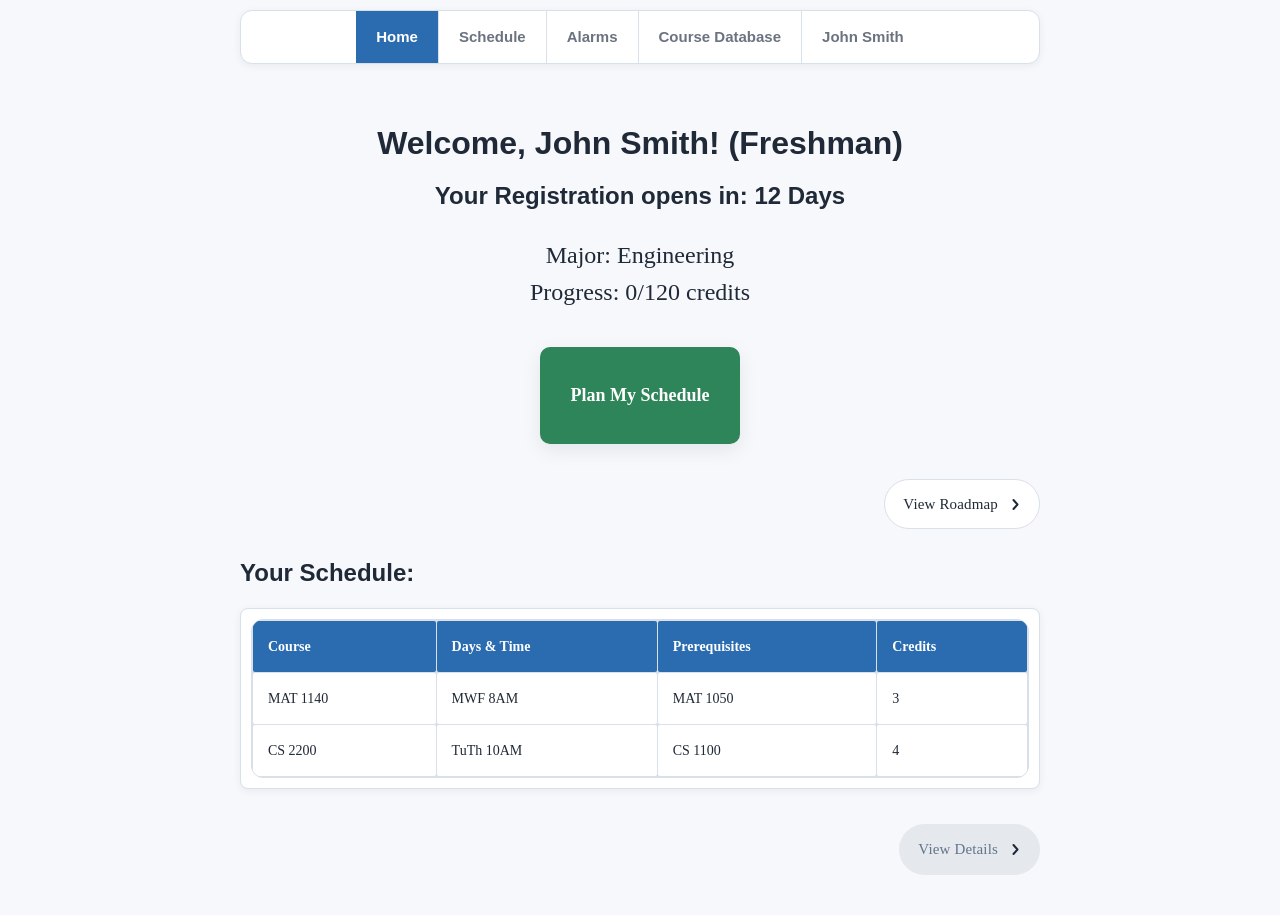
==== commit 47f8c960: "Updated the look and style, organized CSS, added content." ====
--- a/index.html
+++ b/index.html
@@ -2,22 +2,20 @@
 <html lang="en-US">
   <head>
     <meta charset="utf-8" />
+    <link href="https://cdn.jsdelivr.net/npm/bootstrap@5.3.3/dist/css/bootstrap.min.css" rel="stylesheet">
     <link rel="stylesheet" href="style.css" />
     <script src="functions.js" defer></script>
     <title>Home</title>
   </head>
+
   <body>
     <nav>
-      <ul class="nav-list">
+      <ul class="nav-list" id="nav-dropdown">
         <li><a href="index.html" class="nav-button active">Home</a></li>
         <li><a href="schedule.html" class="nav-button">Schedule</a></li>
         <li><a href="alarms.html" class="nav-button">Alarms</a></li>
-        <li>
-          <a href="course-database.html" class="nav-button">Course Database</a>
-        </li>
-        <li>
-          <a href="user-profile.html" class="nav-button">John Smith</a>
-        </li>
+        <li><a href="course-database.html" class="nav-button">Course Database</a></li>
+        <li id="profile-list"><a href="user-profile.html" class="nav-button">John Smith</a></li>
       </ul>
     </nav>
 
@@ -32,19 +30,55 @@
         <h4>Progress: 0/120 credits</h4>
       </div>
 
-      <a href="course-database.html" class="schedule-button"
-        >Plan My Schedule</a
-      >
-      <a href="course-roadmap.html" class="arrow-button">View Roadmap</a>
+      <a href="course-database.html" class="schedule-button fw-bold">Plan My Schedule</a>
+
+      <a href="course-roadmap.html" class="arrow-button">
+        View Roadmap
+        <span class="btn-icon">
+          <svg viewBox="0 0 13 13"><polyline points="5.5,2 9.5,6.5 5.5,11"/></svg>
+        </span>
+      </a>
 
       <section class="schedule-home">
         <h3>Your Schedule:</h3>
         <div class="schedule-box">
-          <p class="empty-schedule">No Schedule Set</p>
+          
+          <table id="saved-courses-table">
+            <thead>
+              <tr class="table-header">
+                <th>Course</th>
+                <th>Days &amp; Time</th>
+                <th>Prerequisites</th>
+                <th>Credits</th>
+              </tr>
+            </thead>
+            <tbody id="saved-courses-body">
+              <tr class="table-data">
+                <td>MAT 1140</td>
+                <td>MWF 8AM</td>
+                <td>MAT 1050</td>
+                <td>3</td>
+              </tr>
+              <tr class="table-data">
+                <td>CS 2200</td>
+                <td>TuTh 10AM</td>
+                <td>CS 1100</td>
+                <td>4</td>
+              </tr>
+            </tbody>
+          </table>
+
         </div>
       </section>
 
-      <button class="arrow-button details-button" disabled>View Details</button>
+      <button class="arrow-button details-button" disabled>
+        View Details
+        <span class="btn-icon">
+          <svg viewBox="0 0 13 13"><polyline points="5.5,2 9.5,6.5 5.5,11"/></svg>
+        </span>
+      </button>
     </main>
+
+    <script src="https://cdn.jsdelivr.net/npm/bootstrap@5.3.3/dist/js/bootstrap.bundle.min.js"></script>
   </body>
-</html>
+</html>
--- a/style.css
+++ b/style.css
@@ -1,589 +1,638 @@
-/* Constant variables for colors */
+/* ============================================================
+   COLOR TOKENS — edit only this block to re-theme the whole app
+   ============================================================ */
 :root {
-  --bg: #f6f8fb;
-  --surface: #ffffff;
-  --surface-alt: #e5e9ee;
-
-  --primary: #2b6cb0;
-  --primary-hover: #1f5a96;
-  --primary-soft: #e6f0fb;
-
-  --success: #2f855a;
-  --success-soft: #e6f6ee;
-
-  --warning: #b7791f;
-  --warning-soft: #fff7e6;
-
-  --text: #1f2937;
-  --text-muted: #6b7280;
-  --text-light: #94a3b8;
-
-  --border: #d8e0ea;
-  --shadow: 0 6px 20px rgba(15, 23, 42, 0.08);
-  --shadow-soft: 0 2px 8px rgba(15, 23, 42, 0.06);
-}
-
+  /* Brand */
+  --primary:        #2b6cb0;
+  --primary-hover:  #1f5a96;
+  --primary-soft:   #e6f0fb;
+  --primary-on:     #ffffff;
+
+  --success:        #2f855a;
+  --success-soft:   #e6f6ee;
+  --success-on:     #ffffff;
+
+  --warning:        #b7791f;
+  --warning-soft:   #fff7e6;
+  --warning-border: #f2d39b;
+  --warning-text:   #8a5a12;
+
+  /* Neutrals */
+  --bg:             #f6f8fb;
+  --surface:        #ffffff;
+  --surface-alt:    #e5e9ee;
+  --border:         #d8e0ea;
+  --text:           #1f2937;
+  --text-muted:     #6b7280;
+  --text-light:     #94a3b8;
+  --text-disabled:  #64748b;
+
+  /* Shadows */
+  --shadow:         0 6px 20px rgba(15,23,42,.08);
+  --shadow-soft:    0 2px 8px  rgba(15,23,42,.06);
+}
+
+/* ============================================================
+   RESET & BASE
+   ============================================================ */
+*, *::before, *::after { box-sizing: border-box; }
 
 body {
-    display: flex;
-    background-color: var(--bg);
-    color: var(--text);
-    flex-direction: column;
-    align-items: stretch;
-    min-height: 100vh;
-    margin: 0;
-    padding: 10px;
+  font-family: 'Merriweather', serif;
+  display: flex;
+  flex-direction: column;
+  align-items: stretch;
+  min-height: 100vh;
+  margin: 0;
+  padding: 10px;
+  background-color: var(--bg);
+  color: var(--text);
+}
+
+a { text-decoration: none; }
+
+h1, h2, h3, nav {
+  font-family: 'Raleway', sans-serif;
+  margin: 20px 0;
+  font-weight: bold;
+}
+
+h1 { font-size: 32px; }
+h3 { font-size: 24px; }
+
+/* ============================================================
+   LAYOUT
+   ============================================================ */
+.nav-wrapper {
+  display: flex;
+  max-width: 800px;
+  max-height: 60px;
+  justify-content:right;
 }
 
 nav {
-    width: 100%;
-    max-width: 800px;
-    margin: 0 auto;
+  width: 100%;
+  max-width: 800px;
+  margin: 0 auto;
 }
 
 main,
 .page {
-    width: 100%;
-    max-width: 800px;
-    margin: 0 auto;
-}
-
-a {
-    text-decoration: none;
-}
-
-h1 {
-    font-size: 32px;
-}
-
-h3 {
-    margin-bottom: 30px;
-    font-size: 24px;
+  width: 100%;
+  max-width: 800px;
+  margin: 0 auto;
+  padding: 30px 0;
+}
+
+.screen-title          { text-align: center; }
+.screen-body-container { padding: 0 20px; text-align: left; }
+
+/* ============================================================
+   NAVIGATION
+   ============================================================ */
+.nav-list {
+  display: flex;
 }
 
 nav ul {
-    display: flex;
-    justify-content: center;
-    gap: 20px;
-    list-style: none;
-    padding: 0;
-}
-
-li {
-    padding: 0;
-}
-
-.nav-button,
-.schedule-button,
+  display: flex;
+  justify-content: center;
+  gap: 0;
+  list-style: none;
+  padding: 0;
+  margin: 0;
+  background-color: var(--surface);
+  border-radius: 12px;
+  border: 1px solid var(--border);
+  box-shadow: var(--shadow-soft);
+  overflow: hidden;
+}
+
+nav ul li {
+  display: flex;
+  border-right: 1px solid var(--border);
+}
+
+nav ul li:last-child { border-right: none; }
+
+.nav-button {
+  height: 52px;
+  padding: 0 20px;
+  display: inline-flex;
+  justify-content: center;
+  align-items: center;
+  color: var(--text-muted);
+  border: none;
+  border-radius: 0;
+  box-shadow: none;
+  text-decoration: none;
+  font-size: 15px;
+  white-space: nowrap;
+  transition: color 0.15s, background-color 0.15s;
+  cursor: pointer;
+}
+
+.nav-button:hover  { color: var(--primary-on); background-color: var(--primary); }
+.nav-button:active { background-color: var(--primary-hover); }
+.nav-button.active { color: var(--primary-on); background-color: var(--primary); }
+
+/* ============================================================
+   NAVIGATION RESPONSIVE
+   ============================================================ */
+@media (max-width: 700px) {
+  .nav-button             { font-size: 12px; }
+  .course-db-topbar  { align-items: stretch; }
+  .course-db-buttons { margin-left: 0; }
+}
+
+/* ============================================================
+   SHARED BTN-ICON
+   ============================================================ */
+.btn-icon {
+  display: inline-flex;
+  align-items: center;
+  justify-content: center;
+  flex-shrink: 0;
+}
+
+.btn-icon svg {
+  fill: none;
+  stroke-width: 2;
+  stroke-linecap: round;
+  stroke-linejoin: round;
+}
+
+/* ============================================================
+   ARROW BUTTONS
+   ============================================================ */
 .arrow-button,
-.alarm-button {
-    text-decoration: none;
-    color: black;
-    box-sizing: border-box;
-}
-
-button,
-.nav-button,
-.schedule-button,
-.arrow-button,
+.arrow-button-back {
+  display: flex;
+  align-items: center;
+  gap: 10px;
+  padding: 13px 18px;
+  font-size: 15px;
+  font-weight: 500;
+  border-radius: 999px;
+  border: 1px solid var(--border);
+  background-color: var(--surface);
+  color: var(--text);
+  cursor: pointer;
+  clip-path: none;
+  margin-top: 35px;
+  width: fit-content;
+  text-decoration: none;
+  outline: none;
+  box-shadow: none;
+  transition: background-color 0.15s, border-color 0.15s, transform 0.1s;
+  letter-spacing: 0.01em;
+}
+
+.arrow-button { margin-left: auto; margin-right: 0; }
+.arrow-button-back { margin-left: 0; margin-right: auto; }
+
+.arrow-button:hover,
+.arrow-button-back:hover {
+  background-color: var(--surface-alt);
+  border-color: var(--surface-alt);
+  transform: none;
+}
+
+.arrow-button:focus,
+.arrow-button:focus-visible,
+.arrow-button-back:focus,
+.arrow-button-back:focus-visible {
+  outline: none;
+  box-shadow: none;
+}
+
+.arrow-button:active,
+.arrow-button-back:active { transform: scale(0.98); }
+
+.arrow-button .btn-icon,
+.arrow-button-back .btn-icon {
+  width: 13px;
+  height: 13px;
+  background-color: transparent;
+}
+
+.arrow-button .btn-icon svg,
+.arrow-button-back .btn-icon svg {
+  width: 13px;
+  height: 13px;
+  stroke: var(--text);
+}
+
+.arrow-button:disabled,
+.arrow-button.details-button {
+  background-color: var(--surface-alt);
+  color: var(--text-disabled);
+  border-color: transparent;
+  cursor: not-allowed;
+}
+.arrow-button:disabled:hover,
+.arrow-button:disabled:active,
+.arrow-button.details-button:hover,
+.arrow-button.details-button:active {
+  transform: none;
+  filter: none;
+  background-color: var(--surface-alt);
+}
+
+/* ============================================================
+   SCHEDULE BUTTON (home CTA)
+   ============================================================ */
+.schedule-button {
+  margin: 40px auto 0;
+  padding: 35px 30px;
+  font-size: 18px;
+  display: block;
+  width: fit-content;
+  border-radius: 10px;
+  background-color: var(--success);
+  color: var(--success-on);
+  box-shadow: var(--shadow);
+  border: none;
+  cursor: pointer;
+  transition: transform 0.1s, filter 0.1s;
+}
+.schedule-button:hover  { transform: scale(1.05); }
+.schedule-button:active { transform: scale(0.97); filter: brightness(0.85); }
+
+/* ============================================================
+   SCHEDULE MENU BUTTONS
+   ============================================================ */
+.schedule-menu { display: flex; flex-direction: column; gap: 10px; }
+
+.sched-btn {
+  display: inline-flex;
+  align-items: center;
+  gap: 10px;
+  padding: 13px 18px;
+  font-size: 15px;
+  font-weight: 500;
+  border-radius: 999px;
+  border: 1px solid var(--border);
+  background-color: var(--surface);
+  color: var(--text);
+  cursor: pointer;
+  text-decoration: none;
+  width: 100%;
+  outline: none;
+  box-shadow: none;
+  transition: background-color 0.15s, border-color 0.15s, transform 0.1s;
+}
+
+.sched-btn:hover {
+  background-color: var(--surface-alt);
+  border-color: var(--text-muted);
+  transform: translateY(-1px);
+}
+.sched-btn:active { transform: scale(0.98); }
+
+.sched-btn--warn {
+  background-color: var(--warning-soft);
+  color: var(--warning-text);
+  border-color: var(--warning-border);
+}
+.sched-btn--warn:hover { background-color: #fdecc8; border-color: #e5b97a; }
+
+.sched-btn--primary {
+  background-color: var(--primary);
+  color: var(--primary-on);
+  border-color: var(--primary-hover);
+}
+.sched-btn--primary:hover { background-color: var(--primary-hover); }
+
+.sched-btn:disabled {
+  background-color: var(--surface-alt);
+  color: var(--text-disabled);
+  border-color: transparent;
+  cursor: not-allowed;
+}
+.sched-btn:disabled:hover,
+.sched-btn:disabled:active { transform: none; filter: none; }
+
+.sched-btn .btn-icon {
+  width: 24px;
+  height: 24px;
+  border-radius: 50%;
+  background-color: rgba(0, 0, 0, 0.06);
+}
+.sched-btn--primary .btn-icon { background-color: rgba(255, 255, 255, 0.18); }
+.sched-btn--warn .btn-icon    { background-color: rgba(139, 90, 43, 0.12); }
+.sched-btn .btn-icon svg      { width: 13px; height: 13px; stroke: currentColor; }
+
+.btn-label   { flex: 1; text-align: left; }
+.btn-chevron { flex-shrink: 0; }
+
+/* ============================================================
+   WARNINGS POPUP
+   ============================================================ */
+#warnings-popup {
+  display: none;
+  padding: 10px;
+  background-color: var(--warning-soft);
+  color: var(--warning-text);
+  border: 1px solid var(--warning-border);
+  border-radius: 10px;
+  margin-top: 5px;
+  text-align: left;
+}
+#warnings-popup.open { display: block; }
+
+/* ============================================================
+   MISC BUTTONS
+   ============================================================ */
 .alarm-button,
-.filter-button,
-.add-courses-button,
-.dropdown-toggle {
-    transition: transform 0.1s, filter 0.1s;
-}
-
-button:hover,
-.nav-button:hover,
-.schedule-button:hover,
-.arrow-button:hover,
+.filter-button {
+  height: 44px;
+  padding: 0 18px;
+  gap: 8px;
+  font-size: 15px;
+  border-radius: 999px;
+  display: inline-flex;
+  justify-content: center;
+  align-items: center;
+  background-color: var(--surface);
+  color: var(--text);
+  border: 1px solid var(--border);
+  cursor: pointer;
+  transition: background-color 0.15s, border-color 0.15s, transform 0.1s;
+}
 .alarm-button:hover,
-.filter-button:hover,
-.add-courses-button:hover,
-.dropdown-toggle:hover {
-    transform: scale(1.05);
-}
-
-button:active,
-.nav-button:active,
-.schedule-button:active,
-.arrow-button:active,
+.filter-button:hover {
+  background-color: var(--surface-alt);
+  border-color: var(--text-muted);
+  transform: translateY(-1px);
+}
 .alarm-button:active,
-.filter-button:active,
-.add-courses-button:active,
-.dropdown-toggle:active {
-    transform: scale(0.97);
-    filter: brightness(0.85);
-}
-
-.screen-title {
-    text-align: center;
-}
-
-.screen-body-container {
-    padding: 0 20px;
-    text-align: left;
-}
-
-.nav-button {
-    width: 150px;
-    height: 40px;
-    display: inline-flex;
-    justify-content: center;
-    align-items: center;
-    border-radius: 10px;
-    background-color: var(--surface);
-    color: var(--text);
-    border: 1px solid var(--border);
-    box-shadow: var(--shadow-soft);
-}
-
-.nav-button.active {
-    background-color: var(--primary);
-    color: white;
-    border-color: var(--primary);
-}
-
-.schedule-button {
-    margin-top: 40px;
-    padding: 35px 30px;
-    font-size: 18px;
-    display: block;
-    width: fit-content;
-    margin-left: auto;
-    margin-right: auto;
-    border-radius: 10px;
-    background-color: var(--success);
-    color: white;
-    box-shadow: var(--shadow);
-}
-
-.arrow-button {
-    margin-top: 35px;
-    padding: 10px 30px 10px 20px;
-    font-size: 16px;
-    display: block;
-    width: fit-content;
-    margin-left: auto;
-    margin-right: 0;
-    border: none;
-    background: none;
-    cursor: pointer;
-    clip-path: polygon(0% 0%, 85% 0%, 100% 50%, 85% 100%, 0% 100%);
-    background-color: var(--surface-alt);
-    color: var(--text);
-    border: 1px solid var(--border);
-}
-
-.arrow-button-back {
-    margin-top: 35px;
-    padding: 10px 20px 10px 30px;
-    font-size: 16px;
-    display: block;
-    width: fit-content;
-    margin-left: 0;
-    margin-right: auto;
-    border: none;
-    background: none;
-    cursor: pointer;
-    clip-path: polygon(15% 0%, 100% 0%, 100% 100%, 15% 100%, 0% 50%);
-    background-color: var(--surface-alt);
-    color: var(--text);
-    border: 1px solid var(--border);
-}
-
-.details-button {
-    background-color: #d3d3d3;
-    color: #888;
-    cursor: not-allowed;
-    filter: none;
-    border: none;
-}
-
-.details-button:hover,
-.details-button:active {
-    transform: none;
-    filter: none;
-}
-
+.filter-button:active { transform: scale(0.98); }
+
+/* Add courses FAB */
+.add-courses-button {
+  position: fixed;
+  bottom: 20px;
+  right: max(20px, calc((100vw - 800px) / 2 + 20px));
+  padding: 16px 20px;
+  font-size: 16px;
+  border: none;
+  border-radius: 999px;
+  background-color: var(--success);
+  color: var(--success-on);
+  box-shadow: var(--shadow);
+  cursor: pointer;
+  transition: transform 0.1s, filter 0.1s;
+}
+.add-courses-button:hover  { transform: scale(1.05); }
+.add-courses-button:active { transform: scale(0.97); filter: brightness(0.85); }
+.add-courses-button:disabled {
+  background-color: var(--surface-alt);
+  color: var(--text-disabled);
+  box-shadow: none;
+  cursor: not-allowed;
+}
+.add-courses-button:disabled:hover,
+.add-courses-button:disabled:active { transform: none; filter: none; }
+
+/* ============================================================
+   HOME PAGE
+   ============================================================ */
 .user-info {
-    margin: 30px auto 0 auto;
-    width: fit-content;
-    text-align: center;
-    font-size: 18px;
+  margin: 30px auto 0;
+  width: fit-content;
+  text-align: center;
+  font-size: 18px;
 }
 
 .schedule-home,
-.schedule-section {
-    margin-top: 30px;
-}
+.schedule-section { margin-top: 30px; }
 
 .schedule-box,
 .courses-box {
-    width: 100%;
-    min-height: 150px;
-    background-color: var(--surface);
-    border: 1px solid var(--border);
-    box-shadow: var(--shadow-soft);
-    border-radius: 8px;
-    display: flex;
-    align-items: center;
-    justify-content: center;
-    box-sizing: border-box;
-}
-
-.empty-schedule {
-    color: black;
-    font-size: 14px;
-}
-
-/* Course database top bar */
+  width: 100%;
+  min-height: 150px;
+  background-color: var(--surface);
+  border: 1px solid var(--border);
+  box-shadow: var(--shadow-soft);
+  border-radius: 8px;
+  display: flex;
+  align-items: center;
+  justify-content: center;
+  padding: 10px;
+}
+
+.empty-schedule { font-size: 14px; }
+
+/* ============================================================
+   COURSE DATABASE
+   ============================================================ */
 .course-db-topbar {
-    display: flex;
-    align-items: center;
-    justify-content: space-between;
-    gap: 20px;
-    width: 100%;
-    margin-bottom: 25px;
-    flex-wrap: wrap;
+  display: flex;
+  align-items: center;
+  justify-content: space-between;
+  gap: 20px;
+  width: 100%;
+  margin-bottom: 25px;
+  flex-wrap: wrap;
 }
 
 .course-search-bar {
-    flex: 1;
-    min-width: 220px;
-    max-width: 500px;
-    height: 56px;
-    padding: 0 22px;
-    font-size: 17px;
-    border-radius: 999px;
-    box-sizing: border-box;
-    outline: none;
-    background-color: var(--surface);
-    color: var(--text);
-    border: 1px solid var(--border);
-}
-
-.course-search-bar:focus {
-    border-color: var(--primary);
-}
+  flex: 1;
+  min-width: 220px;
+  max-width: 500px;
+  height: 56px;
+  padding: 0 22px;
+  font-size: 17px;
+  border-radius: 999px;
+  outline: none;
+  background-color: var(--surface);
+  color: var(--text);
+  border: 1px solid var(--border);
+  transition: border-color 0.15s;
+}
+.course-search-bar:focus { border-color: var(--primary); }
 
 .course-db-buttons {
-    display: flex;
-    align-items: center;
-    gap: 12px;
-    margin-left: auto;
-}
-
-.alarm-button,
-.filter-button {
-    height: 44px;
-    padding: 0 18px;
-    font-size: 15px;
-    border: none;
-    border-radius: 10px;
-    cursor: pointer;
-    display: inline-flex;
-    justify-content: center;
-    align-items: center;
-}
-
-.alarm-button {
-    background-color: var(--surface-alt);
-    color: var(--text);
-    border: 1px solid var(--border);
-}
-
-.filter-button {
-    background-color: var(--surface-alt);
-    color: var(--text);
-    border: 1px solid var(--border);
-}
-
-/* Dropdowns */
-.course-dropdown {
-    margin-bottom: 20px;
-}
+  display: flex;
+  align-items: center;
+  gap: 12px;
+  margin-left: auto;
+}
+
+/* ============================================================
+   DROPDOWNS
+   ============================================================ */
+.course-dropdown { margin-bottom: 20px; }
 
 .dropdown-toggle {
-    width: 100%;
-    text-align: left;
-    padding: 14px 16px;
-    font-size: 18px;
-    border: none;
-    border-radius: 8px;
-    background-color: var(--surface-alt);
-    color: var(--text);
-    border: 1px solid var(--border);
-    cursor: pointer;
-}
-
-.dropdown-content {
-    display: none;
-    margin-top: 12px;
-}
-
-.dropdown-content.open {
-    display: block;
-}
-
-/* Course cards */
+  width: 100%;
+  text-align: left;
+  padding: 14px 16px;
+  font-size: 18px;
+  border-radius: 8px;
+  background-color: var(--primary);
+  color: var(--primary-on);
+  border: 1px solid var(--primary-hover);
+  cursor: pointer;
+  transition: background-color 0.15s, transform 0.1s;
+}
+.dropdown-toggle:hover  { background-color: var(--primary-hover); }
+.dropdown-toggle:active { transform: scale(0.98); }
+
+.dropdown-content      { display: none; margin-top: 12px; }
+.dropdown-content.open { display: block; }
+
+/* ============================================================
+   COURSE CARDS
+   ============================================================ */
 .course-card {
-    background-color: var(--surface);
-    border: 1px solid var(--border);
-    box-shadow: var(--shadow-soft);
-    border-radius: 12px;
-    padding: 16px;
-    margin-bottom: 14px;
-    box-sizing: border-box;
+  background-color: var(--surface);
+  border: 1px solid var(--border);
+  box-shadow: var(--shadow-soft);
+  border-radius: 12px;
+  padding: 16px;
+  margin-bottom: 14px;
+}
+
+.course-card.selected {
+  background-color: var(--primary-soft);
+  border: 2px solid var(--primary);
 }
 
 .course-card-header {
-    display: flex;
-    justify-content: space-between;
-    align-items: center;
-    gap: 16px;
+  display: flex;
+  justify-content: space-between;
+  align-items: center;
+  gap: 16px;
 }
 
 .course-card-title-group {
-    display: flex;
-    align-items: center;
-    gap: 12px;
-    min-width: 0;
-}
-
-.course-select-box {
-    width: 18px;
-    height: 18px;
-    cursor: pointer;
-    flex-shrink: 0;
-}
-
-.course-name {
-    margin: 0;
-    font-size: 24px;
-}
-
-.course-card-icons {
-    display: flex;
-    align-items: center;
-    gap: 10px;
-    flex-shrink: 0;
-}
+  display: flex;
+  align-items: center;
+  gap: 12px;
+  min-width: 0;
+}
+
+.course-select-box { width: 18px; height: 18px; cursor: pointer; flex-shrink: 0; }
+.course-name       { margin: 0; font-size: 24px; }
+.course-card-icons { display: flex; align-items: center; gap: 10px; flex-shrink: 0; }
 
 .course-icon {
-    font-size: 18px;
-    cursor: pointer;
-    display: inline-block;
-    line-height: 1;
-}
-
-.icon-wrapper {
-    position: relative;
-    display: inline-flex;
-    align-items: center;
-}
-
+  display: inline-flex;
+  align-items: center;
+  justify-content: center;
+  width: 28px;
+  height: 28px;
+  border-radius: 6px;
+  background-color: var(--surface-alt);
+  color: var(--text-muted);
+  cursor: pointer;
+}
+
+.course-icon--hot {
+  background-color: #fff1ec;
+  color: #c05621;
+}
+
+.backup-button {
+  display: inline-flex;
+  align-items: center;
+  justify-content: center;
+  width: 28px;
+  height: 28px;
+  border-radius: 6px;
+  background-color: var(--surface-alt);
+  color: var(--text-muted);
+  border: none;
+  cursor: pointer;
+  transition: background-color 0.15s, color 0.15s;
+}
+.backup-button:hover  { background-color: var(--primary-soft); color: var(--primary); }
+.backup-button.saved  { background-color: var(--primary-soft); color: var(--primary); }
+
+/* Tooltip */
+.icon-wrapper { position: relative; display: inline-flex; align-items: center; }
 .icon-tooltip {
-    position: absolute;
-    bottom: 130%;
-    left: 50%;
-    transform: translateX(-50%);
-    background-color: #333;
-    color: white;
-    font-size: 13px;
-    padding: 6px 10px;
-    border-radius: 6px;
-    white-space: nowrap;
-    opacity: 0;
-    pointer-events: none;
-    transition: opacity 0.15s ease;
-    z-index: 10;
-}
-
-.icon-wrapper:hover .icon-tooltip {
-    opacity: 1;
-}
-
-.course-card-divider {
-    height: 1px;
-    background-color: #d9d9d9;
-    margin: 12px 0;
-}
-
-.course-card-details {
-    text-align: left;
-}
+  position: absolute;
+  bottom: 130%;
+  left: 50%;
+  transform: translateX(-50%);
+  background-color: var(--text);
+  color: var(--surface);
+  font-size: 13px;
+  padding: 6px 10px;
+  border-radius: 6px;
+  white-space: nowrap;
+  opacity: 0;
+  pointer-events: none;
+  transition: opacity 0.15s;
+  z-index: 10;
+}
+.icon-wrapper:hover .icon-tooltip { opacity: 1; }
+
+.course-card-divider { height: 1px; background-color: var(--border); margin: 12px 0; }
 
 .course-card-details h3,
-.course-card h3 {
-    margin-top: 0;
-    margin-bottom: 10px;
-    font-size: 20px;
-}
-
+.course-card h3 { margin: 0 0 10px; font-size: 20px; }
 .course-card-details p,
-.course-card p {
-    margin: 6px 0;
-    font-size: 15px;
-}
-
-.add-courses-button {
-    position: fixed;
-    bottom: 20px;
-    right: 20px;
-    padding: 16px 20px;
-    font-size: 16px;
-    border: none;
-    border-radius: 999px;
-    background-color: var(--success);
-    color: white;
-    box-shadow: var(--shadow);
-    cursor: pointer;
-}
-
-
-/* Schedule Page */
-.calendar-grid {
-    display: grid;
-    grid-template-columns: 80px repeat(7, 1fr);
-    grid-template-rows: 50px repeat(14, 60px);
-    gap: 1px;
-    background-color: #ccc;
-    border: 1px solid #ccc;
-}
+.course-card p  { margin: 6px 0; font-size: 15px; }
+
+/* ============================================================
+   SCHEDULE TABLE
+   ============================================================ */
+table {
+  width: 100%;
+  font-size: 14px;
+  border-spacing: 1px;
+  background-color: var(--border);
+  table-layout: auto;
+  border-radius: 12px;
+  border-collapse: separate;
+  overflow: hidden;
+  border: 1px solid var(--border);
+}
+
+th { padding: 15px; border-radius: 2px; }
+td { background-color: var(--surface); padding: 15px; border-radius: 2px; }
+
+td[data-course] { padding: 0; }
 
 .table-header {
-    background-color: var(--primary);
-    color: white;
-}
-
-table {
-    table-layout: auto;
-    width: 100%;
-    font-size: 14px;
-    border-spacing: 1px;
-    background-color: var(--border);
-}
-
-td {
-    background-color: var(--surface);
-    padding: 15px;
-    border-radius: 2px;
-}
-
-th {
-    padding: 15px;
-    border-radius: 2px;
-}
-
-/* Course card fills its cell */
-td[data-course] {
-    padding: 0;
+  background-color: var(--primary);
+  color: var(--primary-on);
 }
 
 .sch-course-card {
-    display: block;
-    width: 100%;
-    height: 100%;
-    padding: 15px;
-    background-color: var(--primary-soft);
-    border-left: 4px solid var(--primary);
-    color: var(--primary-hover);
-    border-radius: 4px;
-    font-weight: bold;
-    color: #004085;
-    z-index: 10;
-}
-
+  display: block;
+  width: 100%;
+  height: 100%;
+  padding: 15px;
+  background-color: var(--primary-soft);
+  border-left: 4px solid var(--primary);
+  color: var(--primary-hover);
+  border-radius: 4px;
+  font-weight: bold;
+}
+
+.table-data.selected td {
+  background-color: var(--primary-soft);
+  font-weight: 600;
+}
+
+.sch-content-text { padding-bottom: 30px; }
+
+/* ============================================================
+   INFO BOX
+   ============================================================ */
 .info-box {
-    background-color: var(--surface);
-    border: 1px solid var(--border);
-    box-shadow: var(--shadow-soft);
-    border-radius: 8px;
-    padding: 10px 14px;
-    margin-bottom: 16px;
-    line-height: 1.6;
-}
-
-.info-box ul {
-    list-style: none;
-    padding-left: 16px;
-}
-
-/* Schedule Menu */
-.schedule-menu-wrapper {
-    display: flex;
-    justify-content: space-between;
-    align-items: center;
-}
-.schedule-menu-saved {
-    display: flex;
-    justify-content: space-between;
-    align-items: end;
-    gap: 10px;
-}
-
-
-/* Warning message for Schedule */
-#warnings-popup {
-    display: none; 
-    padding: 10px;
-    background-color: var(--warning-soft);
-    color: #8a5a12;
-    border: 1px solid #f2d39b;
-    border-radius: 10px;
-    margin-top: 5px;
-    text-align: left;
-}
-
-#warnings-popup.open {
-    background-color: var(--warning-soft);
-    color: #8a5a12;
-    border: 1px solid #f2d39b;
-    border-radius: 10px;
-    display: block;
-}
-
-
-
-@media (max-width: 700px) {
-    nav ul {
-        flex-wrap: wrap;
-    }
-
-    .course-db-topbar {
-        align-items: stretch;
-    }
-
-    .course-db-buttons {
-        margin-left: 0;
-    }
-}
-
-
-/*  Changes what add courses button looks like when locked  */
-.add-courses-button:disabled {
-    background-color: #cbd5e1;
-    color: #64748b;
-    box-shadow: none;
-    cursor: not-allowed;
-}
-
-.add-courses-button:disabled:hover,
-.add-courses-button:disabled:active {
-    transform: none;
-    filter: none;
-}
-
-
-.table-data.selected td {
-    background-color: #e3f2fd;
-    font-weight: 600;
-}
-
-/* Changed course card look when selected */
-.course-card.selected {
-    background-color: var(--primary-soft);
-    border: 2px solid var(--primary);
-    box-shadow: 0 2px 10px rgba(25, 118, 210, 0.12);
-}+  background-color: var(--surface);
+  border: 1px solid var(--border);
+  box-shadow: var(--shadow-soft);
+  border-radius: 8px;
+  padding: 10px 14px;
+  margin-bottom: 16px;
+  line-height: 1.6;
+}
+.info-box ul { list-style: none; padding-left: 16px; }
+
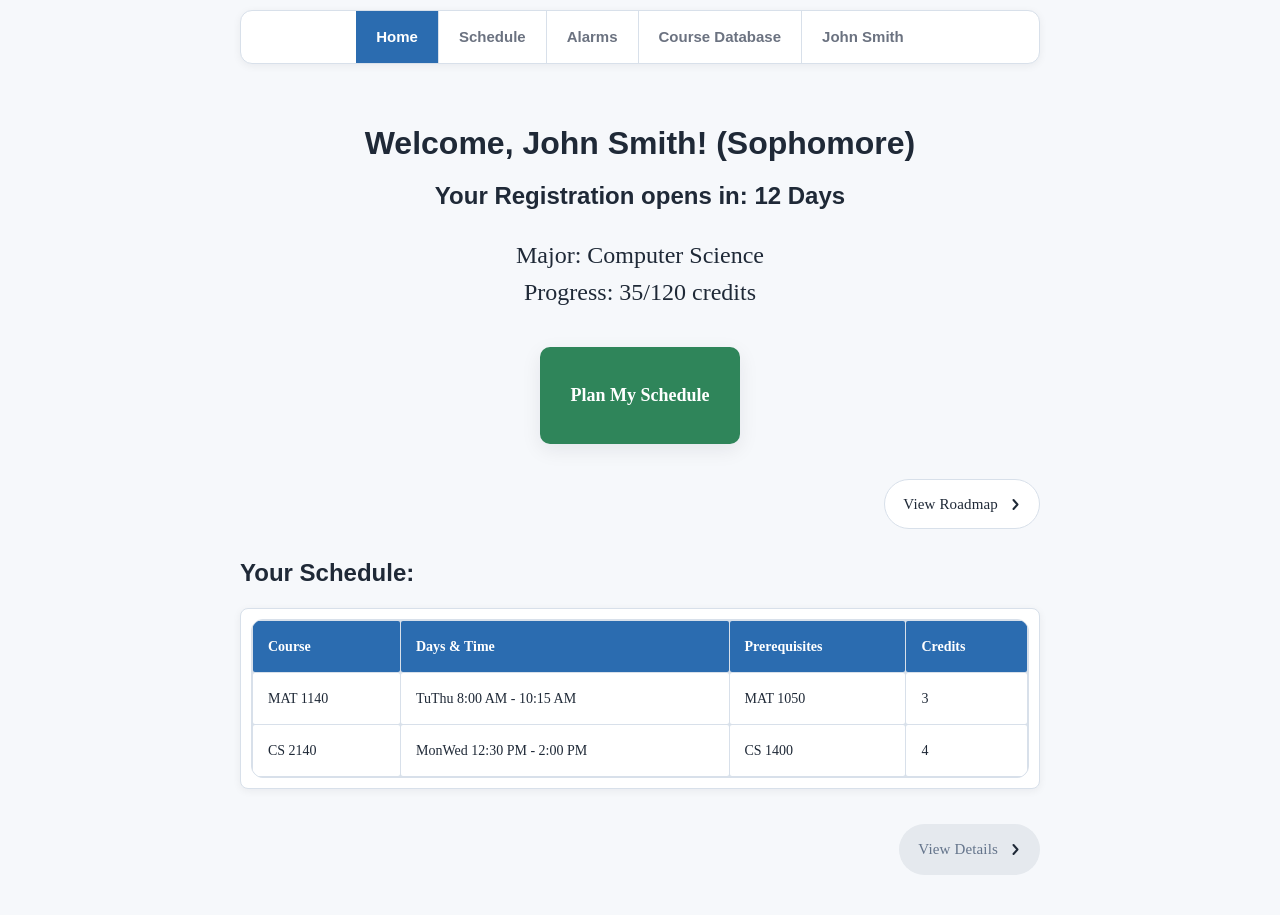
==== commit f687e6f6: "edited page content to be more consistent" ====
--- a/index.html
+++ b/index.html
@@ -21,13 +21,13 @@
 
     <main class="page">
       <div class="user-info">
-        <h1>Welcome, John Smith! (Freshman)</h1>
+        <h1>Welcome, John Smith! (Sophomore)</h1>
         <h3>Your Registration opens in: 12 Days</h3>
       </div>
 
       <div class="user-info">
-        <h4>Major: Engineering</h4>
-        <h4>Progress: 0/120 credits</h4>
+        <h4>Major: Computer Science</h4>
+        <h4>Progress: 35/120 credits</h4>
       </div>
 
       <a href="course-database.html" class="schedule-button fw-bold">Plan My Schedule</a>
@@ -55,14 +55,14 @@
             <tbody id="saved-courses-body">
               <tr class="table-data">
                 <td>MAT 1140</td>
-                <td>MWF 8AM</td>
+                <td>TuThu 8:00 AM - 10:15 AM</td>
                 <td>MAT 1050</td>
                 <td>3</td>
               </tr>
               <tr class="table-data">
-                <td>CS 2200</td>
-                <td>TuTh 10AM</td>
-                <td>CS 1100</td>
+                <td>CS 2140</td>
+                <td>MonWed 12:30 PM - 2:00 PM</td>
+                <td>CS 1400</td>
                 <td>4</td>
               </tr>
             </tbody>
--- a/style.css
+++ b/style.css
@@ -500,6 +500,11 @@
   border: 2px solid var(--primary);
 }
 
+.course-card.marked-for-removal {
+  border: 2px solid #dc2626;
+  background-color: #fef2f2;
+}
+
 .course-card-header {
   display: flex;
   justify-content: space-between;
@@ -549,7 +554,10 @@
   transition: background-color 0.15s, color 0.15s;
 }
 .backup-button:hover  { background-color: var(--primary-soft); color: var(--primary); }
-.backup-button.saved  { background-color: var(--primary-soft); color: var(--primary); }
+.backup-button.saved {
+  background-color: #dcfce7;
+  color: #16a34a;
+}
 
 /* Tooltip */
 .icon-wrapper { position: relative; display: inline-flex; align-items: center; }
@@ -578,6 +586,30 @@
 .course-card-details p,
 .course-card p  { margin: 6px 0; font-size: 15px; }
 
+.remove-class-button {
+  width: 36px;
+  height: 36px;
+  border: none;
+  border-radius: 25%;
+  background-color: var(--surface-alt);
+  color: red;
+  font-size: 24px;
+  cursor: pointer;
+
+  display: flex;
+  align-items: center;
+  justify-content: center;
+  box-shadow: var(--shadow);
+}
+
+.remove-class-button:hover {
+  transform: scale(1.05);
+}
+
+.remove-class-button:active {
+  transform: scale(0.95);
+}
+
 /* ============================================================
    SCHEDULE TABLE
    ============================================================ */
@@ -636,3 +668,92 @@
 }
 .info-box ul { list-style: none; padding-left: 16px; }
 
+
+/* ============================================================
+   FILTER POPUP SCREEN
+   ============================================================ */
+
+
+.screen-overlay {
+  position: fixed;
+  inset: 0;
+  background-color: rgba(15, 23, 42, 0.55);
+  display: none;
+  align-items: center;
+  justify-content: center;
+  z-index: 1000;
+  padding: 20px;
+}
+
+.screen-overlay.open {
+  display: flex;
+}
+
+.filter-screen {
+  width: 100%;
+  max-width: 460px;
+  background-color: var(--surface);
+  border-radius: 18px;
+  box-shadow: 0 20px 50px rgba(15, 23, 42, 0.25);
+  padding: 24px;
+}
+
+.filter-screen-header {
+  display: flex;
+  align-items: center;
+  justify-content: space-between;
+  margin-bottom: 20px;
+}
+
+.filter-screen-header h2 {
+  margin: 0;
+  font-size: 24px;
+}
+
+.screen-close-button {
+  width: 36px;
+  height: 36px;
+  border: none;
+  border-radius: 50%;
+  background-color: var(--surface-alt);
+  color: var(--text);
+  font-size: 24px;
+  cursor: pointer;
+}
+
+.filter-section {
+  border-top: 1px solid var(--border);
+  padding: 16px 0;
+}
+
+.filter-section h3 {
+  margin: 0 0 10px 0;
+  font-size: 16px;
+}
+
+.filter-section label {
+  display: flex;
+  align-items: center;
+  gap: 10px;
+  margin: 8px 0;
+  color: var(--text-muted);
+  cursor: pointer;
+}
+
+.filter-section input {
+  width: 18px;
+  height: 18px;
+  accent-color: var(--primary);
+}
+
+.filter-confirm-button {
+  width: 100%;
+  margin-top: 12px;
+  padding: 14px 18px;
+  border: none;
+  border-radius: 14px;
+  background-color: var(--primary);
+  color: white;
+  font-weight: 700;
+  cursor: pointer;
+}
